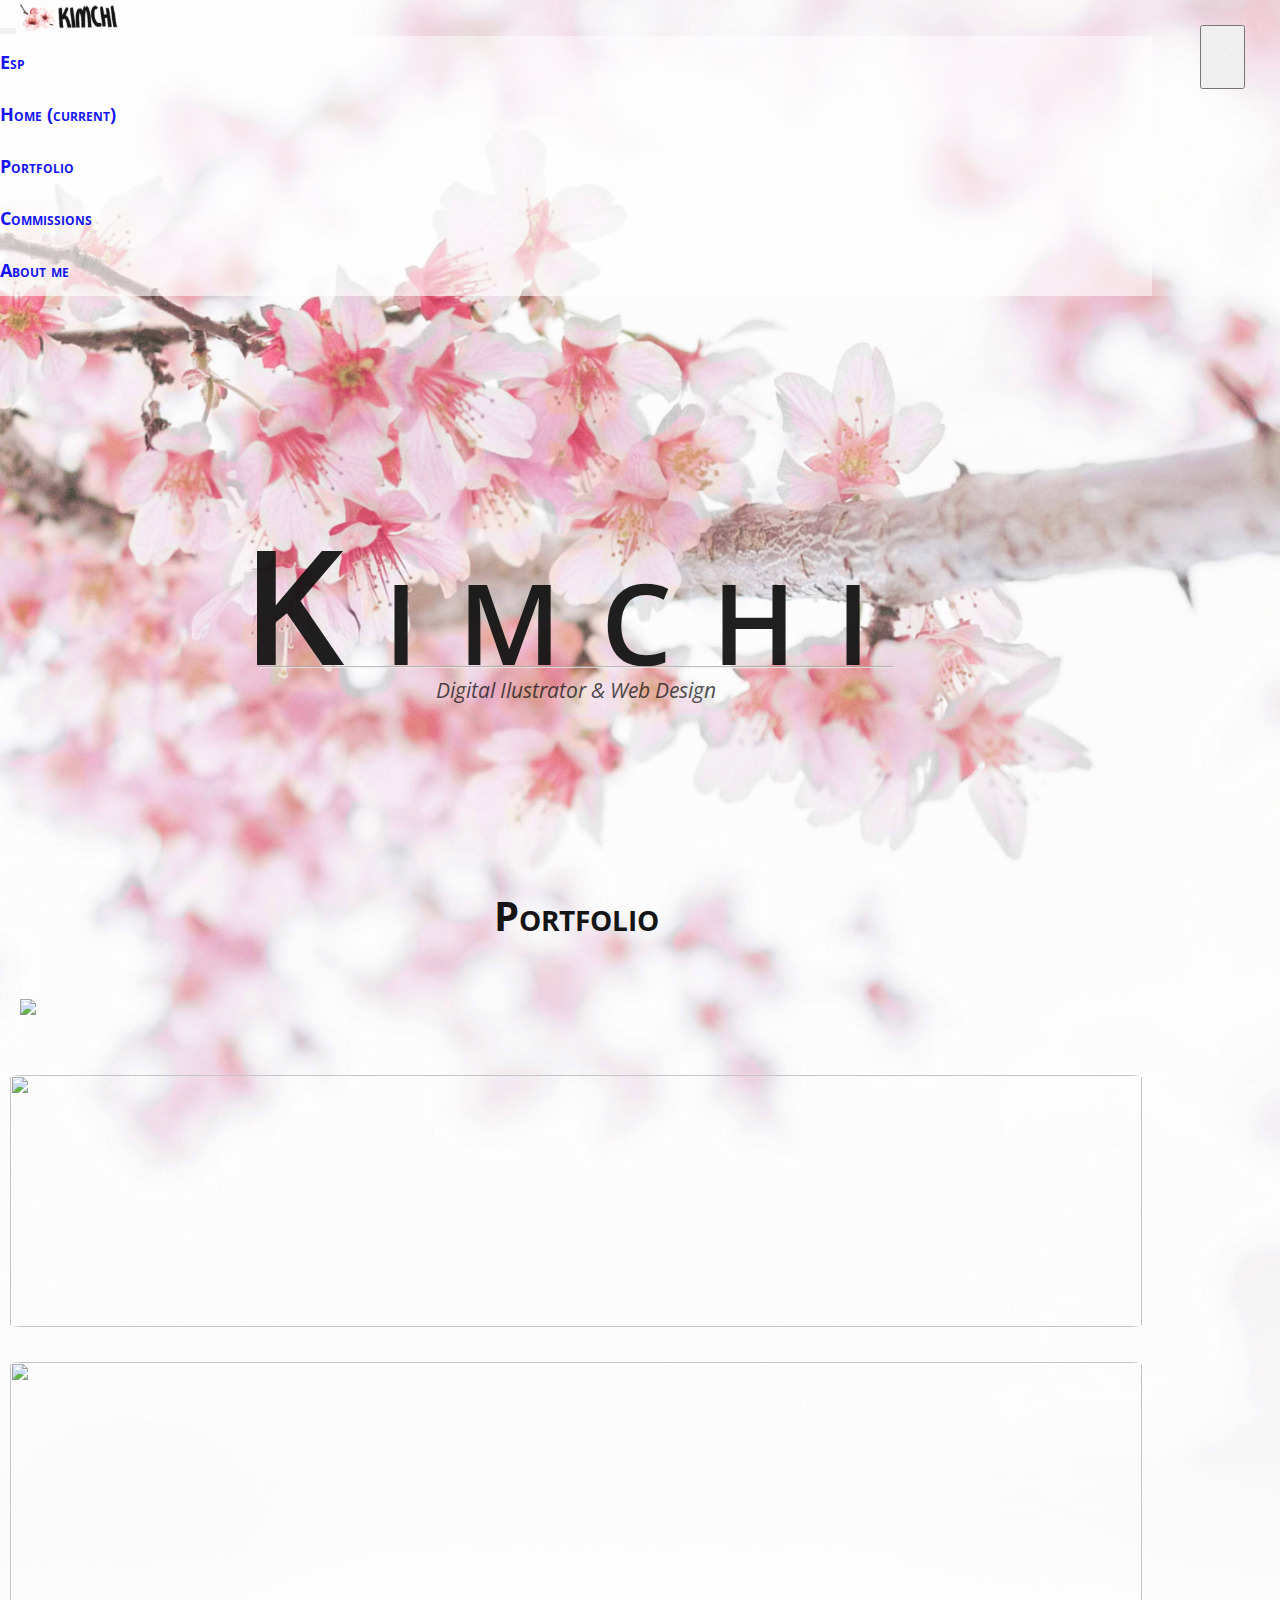
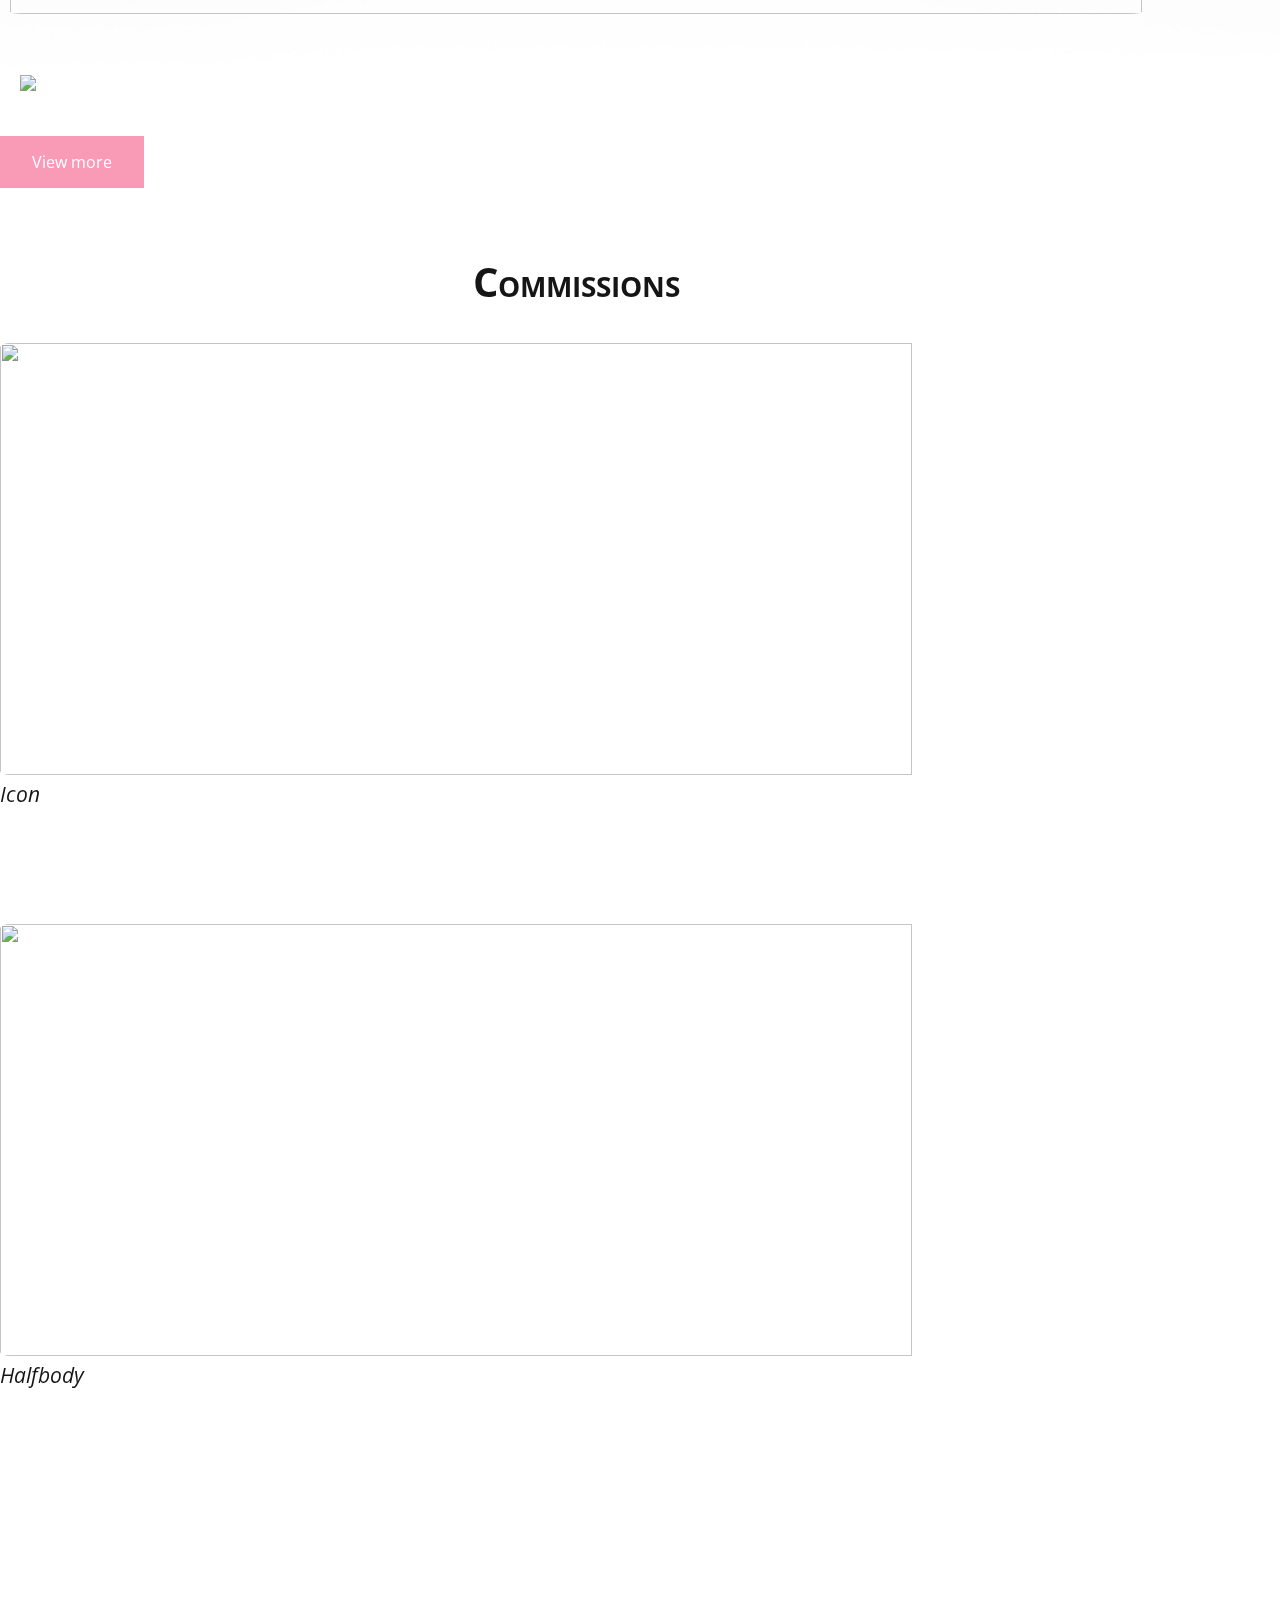
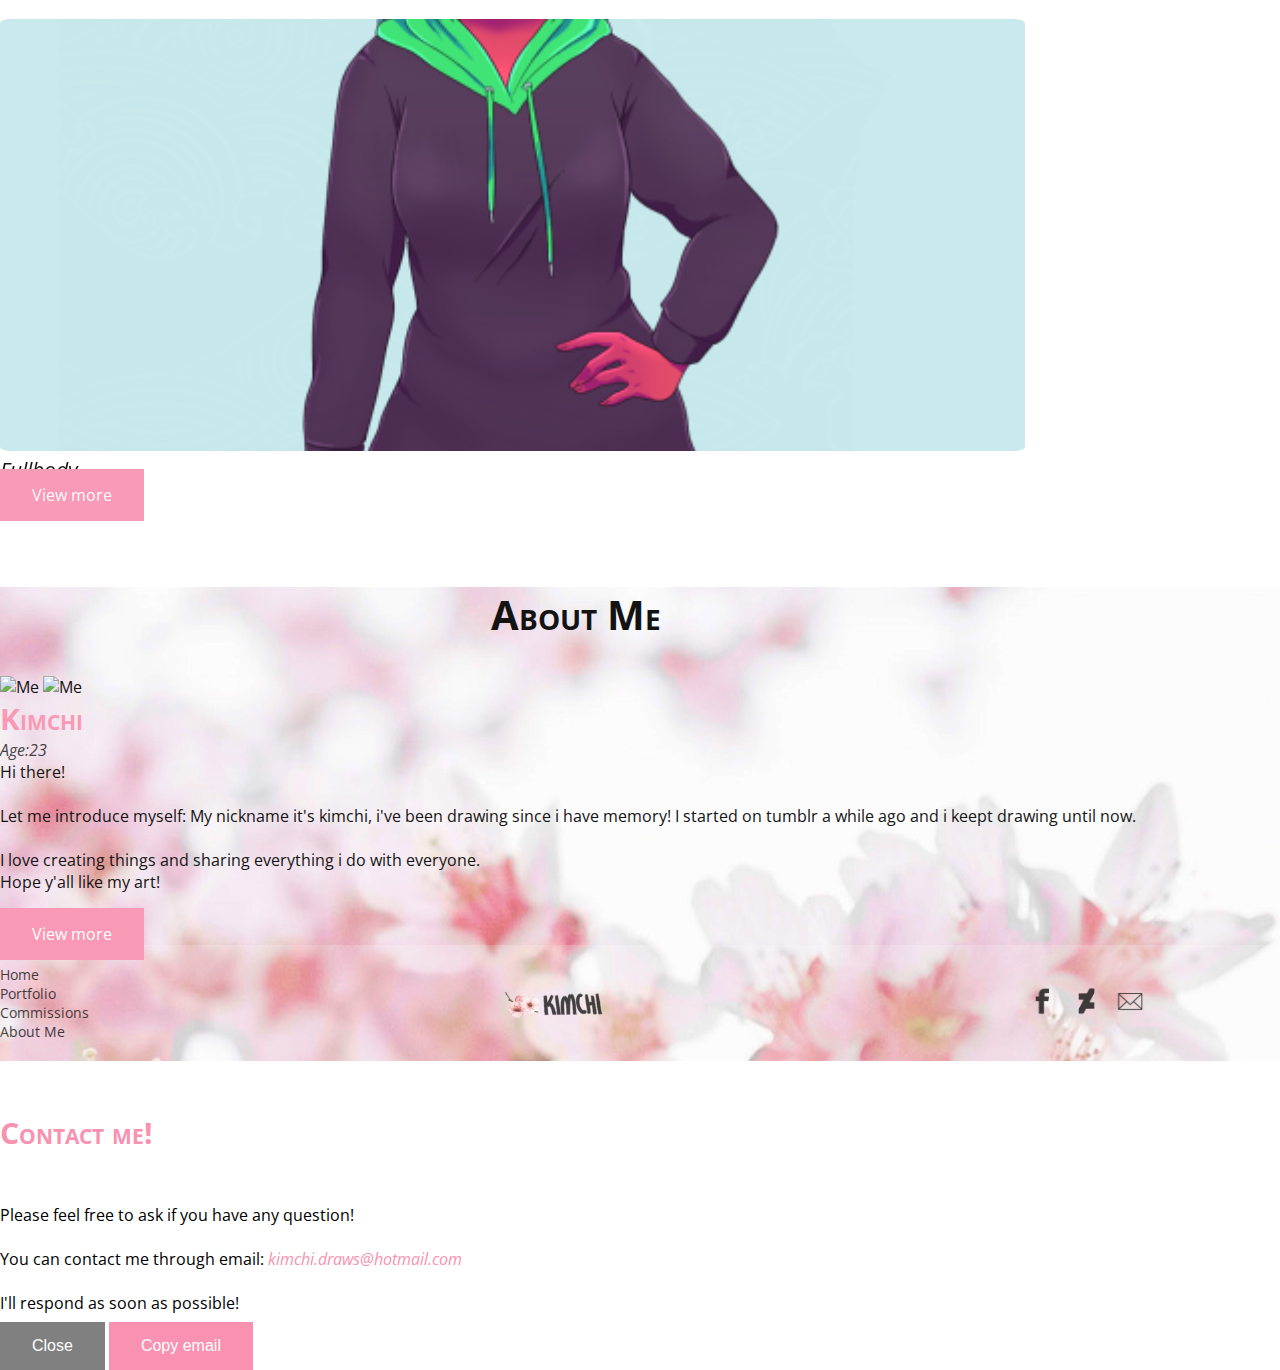
==== index.html @ a3618cae "Gallery modal agregado y coreccion boton" ====
<!DOCTYPE html>
<html lang="en">
  <head>
    <meta charset="utf-8" />
    <meta
      name="viewport"
      content="width=device-width, initial-scale=1, shrink-to-fit=no"
    />

    <link rel="stylesheet" href="./CSS/style.css" />
    <link rel="stylesheet" href="./CSS/style-tabs.css" />
    <link rel="stylesheet" href="./CSS/style-responsive.css" />
    <link rel="shortcut icon" href="./IMG/icon.png" type="image/x-icon" />
    <link
      href="https://fonts.googleapis.com/css2?family=Open+Sans&amp;display=swap"
      rel="stylesheet"
    />
    <!-- Bootstrap CSS -->
    <link
      rel="stylesheet"
      href="https://cdn.jsdelivr.net/npm/bootstrap@4.5.3/dist/css/bootstrap.min.css"
      integrity="sha384-TX8t27EcRE3e/ihU7zmQxVncDAy5uIKz4rEkgIXeMed4M0jlfIDPvg6uqKI2xXr2"
      crossorigin="anonymous"
    />

    <title>Kimchi</title>
  </head>
  <body>
    <div class="sec-1">
      <!--NAVBAR-->
      <nav class="navbar navbar-expand-lg navbar-light bg-light" id="navbar">
        <div class="container-fluid">
          <button
            class="navbar-toggler"
            type="button"
            data-toggle="collapse"
            data-target="#navbarSupportedContent"
            aria-controls="navbarSupportedContent"
            aria-expanded="false"
            aria-label="Toggle navigation"
          >
            <span class="navbar-toggler-icon"></span>
          </button>
          <img class="icon" src="./IMG/firm.png" alt="icon" />
          <div
            class="collapse navbar-collapse navbar-in"
            id="navbarSupportedContent"
          >
            <ul class="navbar-nav">
              <li class="nav-item">
                <a class="nav-link" href="#" tabindex="-1" aria-disabled="true"
                  >Esp</a
                >
              </li>
            </ul>
            <ul class="navbar-nav">
              <li class="nav-item active">
                <a class="nav-link" href="./index.html">
                  Home <span class="sr-only">(current)</span></a
                >
              </li>
              <li class="nav-item">
                <a
                  class="nav-link"
                  href="./portfolio.html"
                  tabindex="-1"
                  aria-disabled="true"
                  >Portfolio</a
                >
              </li>
              <li class="nav-item">
                <a class="nav-link" href="#" tabindex="-1" aria-disabled="true"
                  >Commissions</a
                >
              </li>
              <li class="nav-item">
                <a class="nav-link" href="#" tabindex="-1" aria-disabled="true">
                  About me</a
                >
              </li>
            </ul>
          </div>
        </div>
      </nav>
      <!--NAVBAR-->

      <div class="container-fluid">
        <!--Title-->
        <div class="row">
          <div class="col-12 title">
            <p class="name-title">Kimchi</p>
            <hr class="line" />
            <p class="ocupation">Digital Ilustrator & Web Design</p>
          </div>
        </div>
        <!--Title-->

        <!--Portfolio-->
        <p class="subtitle">Portfolio</p>
        <div class="row justify-content-center">
          <div
            class="
              gallery
              col-lg-3 col-6 col-sm-4
              d-flex
              justify-content-end
            "
          >
            <img
              src="https://64.media.tumblr.com/23bfef8fdb3375d6ea82f1cee944af86/a0621f14eac02100-3a/s1280x1920/81f548a49f60bcbf038bf8a3c8a7ae7144347735.png"
            />
          </div>
          <div class="col-lg-2 col-5 col-sm-4 p-0">
            <div class="row gallery2">
              <img
                src="https://64.media.tumblr.com/1ea6bed267cd715250b5471a3aa61b8b/15032584c5b05228-69/s1280x1920/81644b07130d2b24f10dadb4e26072f370883469.png"
              />
            </div>
            <div class="row gallery2">
              <img
                src="https://64.media.tumblr.com/fcc7a09733e1824285edbf1882088aa3/2c7a0bb6ecb90c27-a3/s1280x1920/e7face58fc2ff13a53d7a4db10dded37cba5f2a3.png"
              />
            </div>
          </div>
          <div class="gallery col-lg-3 col-sm-4 d-none d-md-block">
            <img
              src="https://64.media.tumblr.com/0bf2ae51baa96e83d84124a68923438d/ef3108ec3e82d0a5-8f/s1280x1920/7d84b333bdefa9ea0cf073533f32011d179be771.png"
            />
          </div>
        </div>
        <div class="row justify-content-center mb-5">
          <a class="button" href="./portfolio.html">View more</a>
        </div>
      </div>
      <!--Portfolio-->

      <!--Commissions-->
      <div class="container-fluid">
        <p class="subtitle">Commissions</p>
        <div class="row justify-content-center">
          <div class="col-lg-3 col-5 col-sm-4 p-0">
            <div class="commission d-flex justify-content-center">
              <img
                src="https://cdnb.artstation.com/p/assets/images/images/037/158/593/large/kimchi-13.jpg?1619639055"
                alt=""
              />
            </div>
            <div class="offset-lg-9">
              <p class="com-subtitle">Icon</p>
            </div>
          </div>
          <div class="col-lg-3 col-5 col-sm-4 p-0">
            <div class="commission d-flex justify-content-center">
              <img
                class="commission2"
                src="https://64.media.tumblr.com/f5dfa7b5937565e828acf5109b002cc1/7221df4e782042b7-9a/s1280x1920/d471772242c8ba9b0e20fa2c378787059eb8a750.png"
                alt=""
              />
            </div>
            <div class="">
              <p class="com-subtitle offset-lg-7">Halfbody</p>
            </div>
          </div>
          <div class="col-lg-3 col-sm-4 d-none p-0 d-md-block">
            <div class="commission d-flex justify-content-center">
              <img class="commission3" src="./IMG/port8.png" alt="" />
            </div>
            <div class="">
              <p class="com-subtitle offset-lg-7">Fullbody</p>
            </div>
          </div>
        </div>
        <div class="row justify-content-center mb-5">
          <a class="button" href="./commissions.html">View more</a>
        </div>

        <!--Commissions-->
      </div>
    </div>

    <div class="sec-2">
      <div class="container-fluid">
        <!--About-->
        <p class="subtitle">About Me</p>
        <div class="row justify-content-center">
          <div class="col-lg-3 col-12 d-flex justify-content-center">
            <img
              class="about-icon d-none d-md-block"
              src="https://64.media.tumblr.com/5f5d5c8e2903c3f8096f785f6ad0bdf6/c6c975a43e776be1-04/s500x750/5c8ec78ebd89d5f9eb6124de45dad0a58d2d1ed1.png"
              alt="Me"
            />
            <img
              class="about-icon d-xl-none d-xxl-block"
              src="https://64.media.tumblr.com/af122b2ec23491a1566ebf6474ef0393/336f30dc2f6fcb4e-6d/s1280x1920/b54d5410c1ef11b5468c23cd2a8de4627d890c23.jpg"
              alt="Me"
            />
          </div>
          <div class="col-lg-5 col-12">
            <p class="about-title d-flex">Kimchi</p>
            <p class="about-subtitle d-flex">Age:23</p>
            <div class="about-info">
              Hi there!
              <br /><br />
              Let me introduce myself: My nickname it's kimchi, i've been
              drawing since i have memory! I started on tumblr a while ago and i
              keept drawing until now.
              <br /><br />
              I love creating things and sharing everything i do with everyone.
              <br />
              Hope y'all like my art!
            </div>
          </div>
        </div>
        <div class="row justify-content-center mb-5">
          <a class="button" href="./aboutme.html">View more</a>
        </div>
        <!--About-->
      </div>

      <!--Footer-->
      <div class="footer">
        <div class="container-fluid">
          <div class="footer-content">
            <p class="menu-footer d-none d-md-block">
              <a href="./index.html"> Home</a> <br />
              <a href="./portfolio.html"> Portfolio</a> <br />
              <a href="./commissions.html"> Commissions</a> <br />
              <a href="./aboutme.html"> About Me </a>
            </p>
            <figure class="firm-footer-container">
              <img class="firm-footer" src="./IMG/firm.png" alt="firm" />
            </figure>
            <div class="footer-social">
              <a href="https://www.facebook.com/kiimchi.draws/">
                <img class="social" src="./IMG/face.png" alt="facebook"
              /></a>
              <a href="https://www.deviantart.com/kimchijaewoo">
                <img class="social" src="./IMG/dev.png" alt="deviantart"
              /></a>
              <a data-toggle="modal" data-target="#exampleModal">
                <img class="social" src="./IMG/email.png" alt="email"
              /></a>
            </div>
          </div>
        </div>
      </div>
      <!--Footer-->
    </div>

    <!-- Modal Contact -->
    <div
      class="modal fade"
      id="exampleModal"
      tabindex="-1"
      aria-labelledby="exampleModalLabel"
      aria-hidden="true"
    >
      <div class="modal-dialog">
        <div class="modal-content">
          <div class="modal-header">
            <h5 class="modal-title about-title" id="exampleModalLabel">
              Contact me!
            </h5>
            <button
              type="button"
              class="close"
              data-dismiss="modal"
              aria-label="Close"
            >
              <span aria-hidden="true">&times;</span>
            </button>
          </div>
          <div class="modal-body">
            Please feel free to ask if you have any question!
            <br />
            <br />
            You can contact me through email:
            <i id="email" style="color: #f991b0"> kimchi.draws@hotmail.com </i>
            <br />
            <br />
            I'll respond as soon as possible!
          </div>
          <div class="modal-footer">
            <button class="button-close" data-dismiss="modal">Close</button>
            <button id="copy" class="button"> Copy email </button>
          </div>
        </div>
      </div>
    </div>
    <!-- Modal Contact -->

    <script
      src="https://code.jquery.com/jquery-3.5.1.slim.min.js"
      integrity="sha384-DfXdz2htPH0lsSSs5nCTpuj/zy4C+OGpamoFVy38MVBnE+IbbVYUew+OrCXaRkfj"
      crossorigin="anonymous"
    ></script>
    <script
      src="https://cdn.jsdelivr.net/npm/bootstrap@4.5.3/dist/js/bootstrap.bundle.min.js"
      integrity="sha384-ho+j7jyWK8fNQe+A12Hb8AhRq26LrZ/JpcUGGOn+Y7RsweNrtN/tE3MoK7ZeZDyx"
      crossorigin="anonymous"
    ></script>
    <script src="./JS/script.js"></script>
  </body>
</html>
---- CSS/style.css ----
body {
  margin: 0px;
  padding: 0px;
  font-family: "Open Sans", sans-serif !important;
}

div,
ul,
li,
section,
a,
p,
figure,
img {
  margin: 0px;
  padding: 0px;
}

a{
  text-decoration: none !important;
}

a:hover{
  color: inherit !important;
}

.navbar-light .navbar-toggler {
  border-color: rgba(0, 0, 0, 0) !important;
}

.button {
  color: #ffffff;
  background-color: #f991b0;
  border: none;
  padding: 15px 32px;
  text-align: center;
  text-decoration: none;
  font-size: 16px;
  transition: 300ms all;
  margin-top: 0.5em;
}

.button-close {
  color: #ffffff;
  background-color: #808080;
  border: none;
  padding: 15px 32px;
  text-align: center;
  text-decoration: none;
  font-size: 16px;
  transition: 300ms all;
  margin-top: 0.5em;
}

.button:hover,
.button-close:hover {
  background-color: #ae657b;
  transform: scale(1.02);
}

.container-fluid {
  width: 90% !important;
}

.sec-1 {
  background-image: url(../IMG/back.jpg);
  opacity: 92%;
  background-size: 100%;
  background-position-y: 0%;
  background-repeat: no-repeat;
}

.sec-2 {
  background-image: url(../IMG/foot.jpg);
  opacity: 92%;
  background-size: 100%;
  background-position-y: 100%;
  background-repeat: no-repeat;
}

.icon {
  width: 100px;
  padding-right: 8px;
}

#navbar {
  margin: 0px;
  padding: 0px !important;
  background-color: rgba(255, 255, 255, 0.25) !important;
}

.navbar-in {
  justify-content: space-between;
}

.nav-item {
  background-color: rgba(255, 255, 255, 0.5) !important;
  height: 52px;
  display: flex;
  align-items: center;
}

.nav-item:hover {
  background-color: rgba(255, 255, 255, 1) !important;
}

.nav-link {
  font-size: 1.1em;
  font-weight: bold;
  font-variant: small-caps;
}

.title {
  margin-top: 22vh;
  display: flex;
  align-items: center;
  flex-direction: column;
}

.name-title {
  font-size: 10em;
  font-weight: 600;
  font-variant: small-caps;
  font-stretch: extra-expanded;
  letter-spacing: 40px;
  opacity: 95%;
}

.line {
  margin-top: -4%;
  width: 55%;
  background-color: rgb(0, 0, 0);
  opacity: 70%;
}

.ocupation {
  font-size: 1.3em;
  font-style: italic;
  opacity: 75%;
  margin-bottom: 5em;
}

.subtitle {
  margin-top: 7%;
  margin-bottom: 3%;
  font-size: 2.5em;
  display: flex;
  align-items: center;
  flex-direction: column;
  font-weight: bold;
  font-variant: small-caps;
}

.subtitle-tab {
  margin-top: 3%;
  margin-bottom: 3%;
  font-size: 2.5em;
  display: flex;
  align-items: center;
  flex-direction: column;
  font-weight: bold;
  font-variant: small-caps;
}

.gallery {
  margin: 55px 20px;
  transition: 300ms all;
  padding: 0px !important;
}

.gallery:hover,.gallery2:hover {
  transform: scale(1.02);
}

.gallery > img {
  width: 90%;
  object-fit: cover;
  border-radius: 1%;
}

.gallery2 {
  margin:30px 10px !important;
  transition: 300ms all;
  padding: 0px !important;
}
.gallery2 > img{
  width: 100%;
  height: 28vh;
  object-fit: cover;
  border-radius: 1%;
}

.commission {
  transition: 300ms all;
  padding: 0px !important;
  margin: 0px;
}

.commission > img {
  width:  89%;
  height: 48vh;
  object-fit: cover;
  border-radius: 1%;
}

.commission:hover {
  transform: scale(1.02);
}

.commission2 {
  margin-top: 10%;
}

.commission3 {
  margin-top: 20%;
}

.com-subtitle {
  font-size: 1.3em;
  font-style: oblique;
}

.about-icon {
  width: 70%;
}

.about-title {
  font-size: 1.9em;
  color: #f991b0;
  font-weight: bold;
  font-variant: small-caps;
}

.about-subtitle {
  font-size: 1em;
  font-style: italic;
  opacity: 80%;
}

.about-info {
  font-size: 1em;
  text-align: justify;
  margin-bottom: 30px;
}

.footer {
  background-color: rgba(255, 255, 255, 0.2);
  padding: 20px 0px;
  width: 100%;
}

.footer-content {
  display: flex;
  justify-content: space-between;
}

.menu-footer {
  margin: 0px;
  font-size: 0.9em;
}

.menu-footer > a {
  color: black;
  opacity: 80%;
}

.menu-footer > a:hover {
  color: #af687e;
  text-decoration: none;
}

.firm-footer-container {
  display: flex;
  align-items: center;
  margin-bottom: 0px;
}

.firm-footer {
  width: 100px;
  height: 30px;
  opacity: 80%;
}

.footer-social {
  display: inherit;
  align-items: center;
}

.social {
  margin: 0px 8px;
  width: 28px;
  height: 28px;
  opacity: 80%;
}
---- CSS/style-tabs.css ----
/*portfolio*/
.carousel {
  width: 95%;
  margin-bottom: 4%;
}

.carousel-item {
  height: 37vh;
}

.carousel1 {
  background-image: url(https://64.media.tumblr.com/57f1c5014ae6e67d0d60203cab03056d/96efae5b02b7f830-0e/s2048x3072/e1d06c26c490f88710c4e45aee114690a1421d7f.png);
  background-position: 40% 30%;
  background-size: 100%;
}

.carousel2 {
  background-image: url(https://64.media.tumblr.com/0bf2ae51baa96e83d84124a68923438d/ef3108ec3e82d0a5-8f/s2048x3072/cd40444097317f6eebdb87441c8820e4bd371bce.png);
  background-position: 40% 30%;
  background-size: 100%;
}

.carousel3 {
  background-image: url(https://64.media.tumblr.com/23bfef8fdb3375d6ea82f1cee944af86/a0621f14eac02100-3a/s2048x3072/fb23ed85e61567caa93727b5b6430297a3c9f92e.png);
  background-position: 40% 55%;
  background-size: 100%;
}

.porfolio-gallery {
  margin: 15px 15px;
  cursor: pointer;
  transition: 300ms all;
}

.porfolio-gallery:hover {
  transform: scale(1.05);
}

.porfolio-gallery > img {
  float: left;
  width:  41vh;
  height: 55vh;
  object-fit: cover;
  border-radius: 1%;
}

.button-up {
  background-color: #f991b0;
  border: none;
  padding: 15px 32px;
  text-align: center;
  text-decoration: none;
  transition: 300ms all;
}

.button-up > img{
  width: 22%;
  height: 90%;
}

.modal-gallery {
  display: none; 
  position: fixed; 
  z-index: 1; 
  padding-top: 80px; 
  left: 0;
  top: 0;
  width: 100%; 
  height: 100%; 
  overflow: auto; 
  background-color: rgba(0,0,0,0.7);
}

#caption {
  margin: auto;
  display: block;
  width: 80%;
  max-width: 500px;
  text-align: center;
  color: #ccc;
  padding: 10px 0;
  height: 100px;
}

.modal-gallery-content {
  margin: auto;
  display: block;
  max-height: 510px;
  border-radius: 0.5%;
  -webkit-animation-name: zoom;
  -webkit-animation-duration: 0.6s;
  animation-name: zoom;
  animation-duration: 0.6s;
}

@-webkit-keyframes zoom {
  from {-webkit-transform:scale(0)} 
  to {-webkit-transform:scale(1)}
}

@keyframes zoom {
  from {transform:scale(0)} 
  to {transform:scale(1)}
}

.close {
  position: absolute;
  top: 25px;
  right: 35px;
  color: #f1f1f1;
  font-size: 50px;
  font-weight: bold;
  transition: 0.3s;
}

.close:hover,
.close:focus {
  color: #bbb;
  text-decoration: none;
  cursor: pointer;
}
---- CSS/style-responsive.css ----
@media only screen and (max-width: 768px) {
  #navbar {
    background-color: rgba(255, 255, 255, 0.6) !important;
    padding: 8px 0px !important;
  }

  [class*="nav-item"] {
    background-color: rgba(255, 255, 255, 0) !important;
  }

  [class*="nav-item"]:hover {
    background-color: rgba(255, 255, 255, 0.7) !important;
  }

  [class*="title"] {
    margin-top: 2.1vh;
  }

  [class*="sec-1"] {
    background-size: 100%;
    background-position-y: 0%;
  }

  [class*="name-title"] {
    font-size: 4.5em;
    letter-spacing: 5px;
  }
  [class*="line"] {
    margin-top: -20px;
    width: 90%;
  }
  [class*="ocupation"] {
    font-size: 13px !important;
  }

  [class*="button"] {
    padding: 8px 15px !important;
    font-size: 13px;
  }

  [class*="subtitle"] {
    font-size: 1.8em;
  }
  [class*="com-subtitle"] {
    font-size: 1.1em;
  }

  [class*="commission"] > img {
    width: 24vh;
    height: 25vh;
    padding: 10px;
    object-fit: cover;
    border-radius: 1%;
  }

  [class*="about-icon"] {
    width: 50%;
    border-radius: 100px;
  }

  [class*="about-title"] {
    justify-content: center;
  }

  [class*="about-subtitle"] {
    font-size: 1em;
    justify-content: center;
  }

  [class*="gallery"] {
    margin: 25px 10px;
    transition: 300ms all;
    padding: 0px !important;
  }

  [class*="gallery"] > img {
    width: 22vh;
    height: 34vh;
    object-fit: cover;
    border-radius: 1%;
  }

  [class*="gallery2"] {
    margin: 10px 10px;
    transition: 300ms all;
    padding: 0px !important;
  }
  [class*="gallery2"] > img {
    width: 18vh;
    height: 16vh;
    object-fit: cover;
    border-radius: 1%;
  }

  [class*="footer-content"] {
    justify-content: space-between;
  }

  /*portfolio responsive items*/
  [class*="carousel-item"] {
    height: 20vh;
  }

  [class*="porfolio-gallery"] {
    margin: 10px 10px;
  }

  [class*="porfolio-gallery"] > img {
    float: left;
    width: 20vh;
    height: 28vh;
    object-fit: cover;
    border-radius: 1%;
  }

  [class*="button-up"] {
    padding: 10px 0px !important;
  }

  [class*="button-up"] > img {
    width: 18%;
    height: 100%;
  }

  [class*="modal2-content"] {
    max-width: 350px;
  }

  [class*="modal2"] {
    padding-top: 80px; 
  }
}
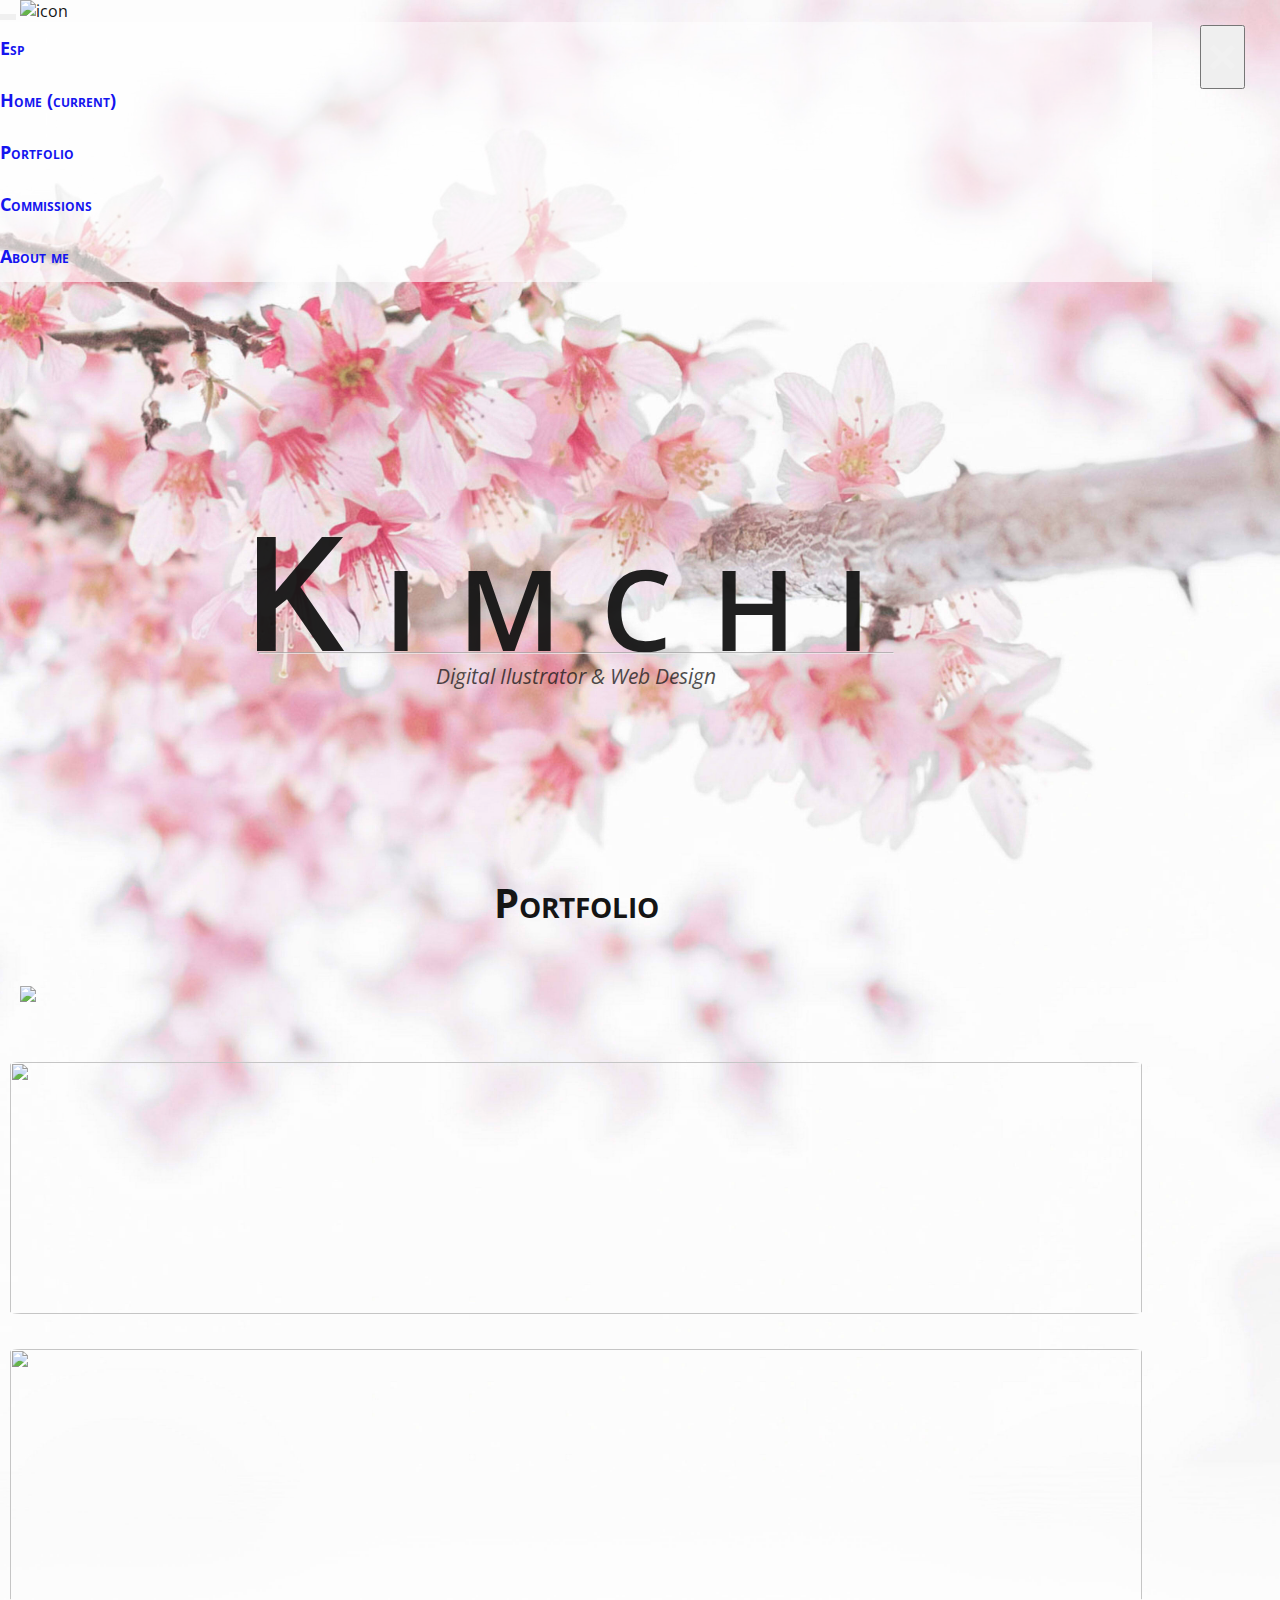
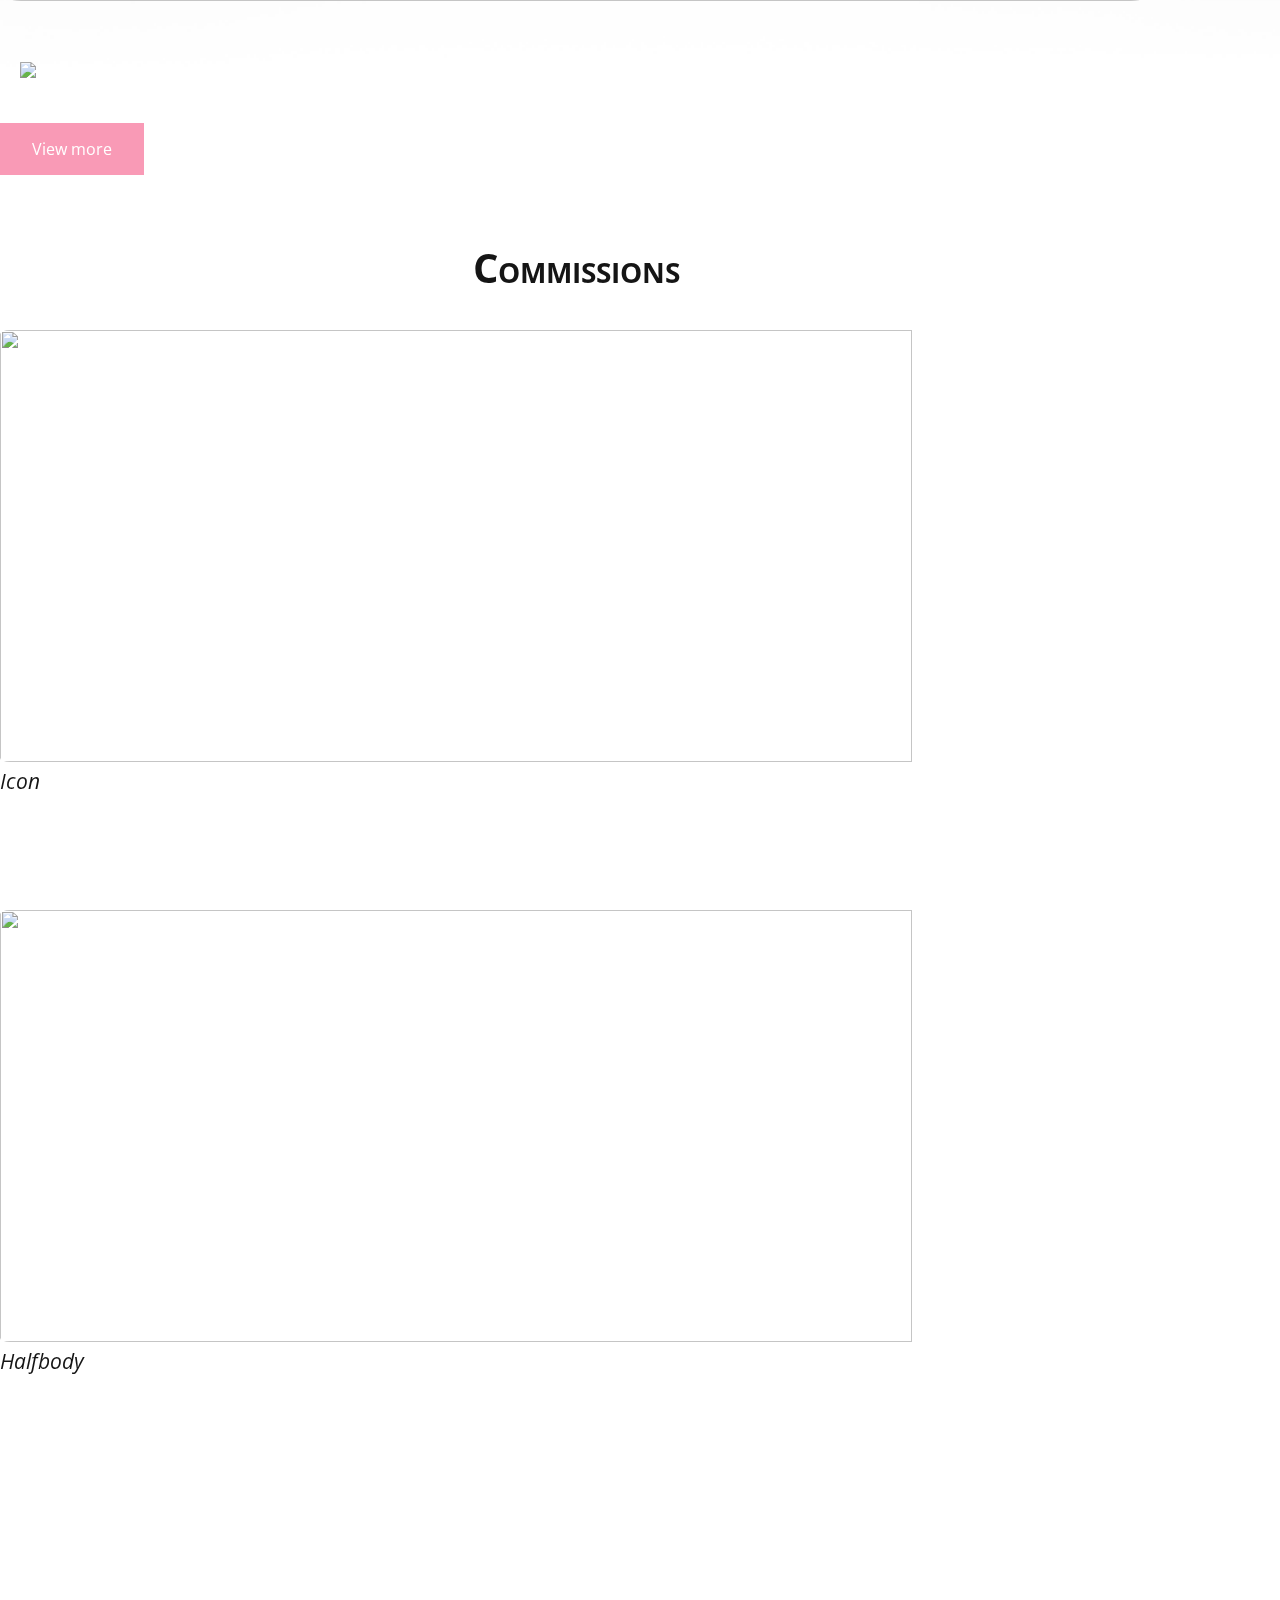
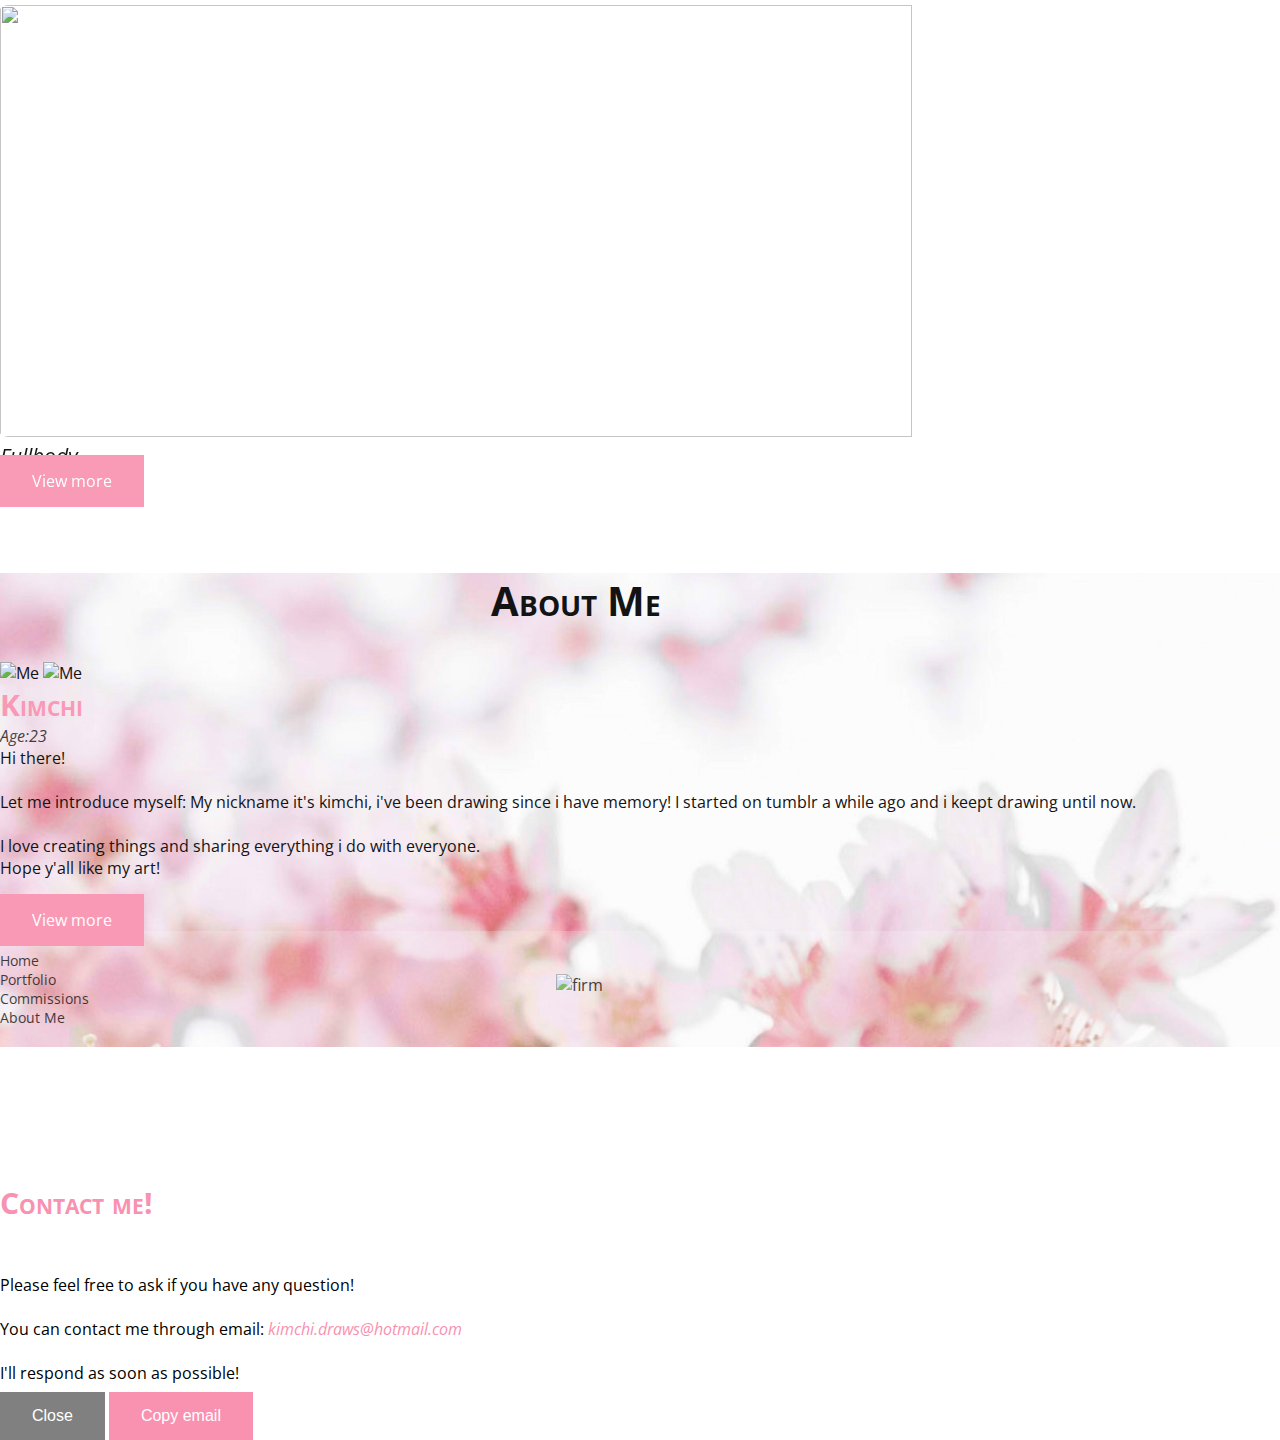
==== commit 8e0471a7: "pantalla grande responsive y reemplazo de imagenes" ====
--- a/index.html
+++ b/index.html
@@ -1,304 +1,249 @@
 <!DOCTYPE html>
 <html lang="en">
-  <head>
-    <meta charset="utf-8" />
-    <meta
-      name="viewport"
-      content="width=device-width, initial-scale=1, shrink-to-fit=no"
-    />
-
-    <link rel="stylesheet" href="./CSS/style.css" />
-    <link rel="stylesheet" href="./CSS/style-tabs.css" />
-    <link rel="stylesheet" href="./CSS/style-responsive.css" />
-    <link rel="shortcut icon" href="./IMG/icon.png" type="image/x-icon" />
-    <link
-      href="https://fonts.googleapis.com/css2?family=Open+Sans&amp;display=swap"
-      rel="stylesheet"
-    />
-    <!-- Bootstrap CSS -->
-    <link
-      rel="stylesheet"
-      href="https://cdn.jsdelivr.net/npm/bootstrap@4.5.3/dist/css/bootstrap.min.css"
-      integrity="sha384-TX8t27EcRE3e/ihU7zmQxVncDAy5uIKz4rEkgIXeMed4M0jlfIDPvg6uqKI2xXr2"
-      crossorigin="anonymous"
-    />
-
-    <title>Kimchi</title>
-  </head>
-  <body>
-    <div class="sec-1">
-      <!--NAVBAR-->
-      <nav class="navbar navbar-expand-lg navbar-light bg-light" id="navbar">
-        <div class="container-fluid">
-          <button
-            class="navbar-toggler"
-            type="button"
-            data-toggle="collapse"
-            data-target="#navbarSupportedContent"
-            aria-controls="navbarSupportedContent"
-            aria-expanded="false"
-            aria-label="Toggle navigation"
-          >
-            <span class="navbar-toggler-icon"></span>
-          </button>
-          <img class="icon" src="./IMG/firm.png" alt="icon" />
-          <div
-            class="collapse navbar-collapse navbar-in"
-            id="navbarSupportedContent"
-          >
-            <ul class="navbar-nav">
-              <li class="nav-item">
-                <a class="nav-link" href="#" tabindex="-1" aria-disabled="true"
-                  >Esp</a
-                >
-              </li>
-            </ul>
-            <ul class="navbar-nav">
-              <li class="nav-item active">
-                <a class="nav-link" href="./index.html">
-                  Home <span class="sr-only">(current)</span></a
-                >
-              </li>
-              <li class="nav-item">
-                <a
-                  class="nav-link"
-                  href="./portfolio.html"
-                  tabindex="-1"
-                  aria-disabled="true"
-                  >Portfolio</a
-                >
-              </li>
-              <li class="nav-item">
-                <a class="nav-link" href="#" tabindex="-1" aria-disabled="true"
-                  >Commissions</a
-                >
-              </li>
-              <li class="nav-item">
-                <a class="nav-link" href="#" tabindex="-1" aria-disabled="true">
-                  About me</a
-                >
-              </li>
-            </ul>
-          </div>
-        </div>
-      </nav>
-      <!--NAVBAR-->
-
+
+<head>
+  <meta charset="utf-8" />
+  <meta name="viewport" content="width=device-width, initial-scale=1, shrink-to-fit=no" />
+
+  <link rel="stylesheet" href="./CSS/style.css" />
+  <link rel="stylesheet" href="./CSS/style-tabs.css" />
+  <link rel="stylesheet" href="./CSS/style-responsive.css" />
+  <link rel="shortcut icon" href="https://64.media.tumblr.com/d72c323d06024bac6f3e2ff393888436/b5aee68b4f16152b-a7/s640x960/a219a2049a18a79385836f4b457452809e71b85f.png" type="image/x-icon" />
+  <link href="https://fonts.googleapis.com/css2?family=Open+Sans&amp;display=swap" rel="stylesheet" />
+  <!-- Bootstrap CSS -->
+  <link rel="stylesheet" href="https://cdn.jsdelivr.net/npm/bootstrap@4.5.3/dist/css/bootstrap.min.css"
+    integrity="sha384-TX8t27EcRE3e/ihU7zmQxVncDAy5uIKz4rEkgIXeMed4M0jlfIDPvg6uqKI2xXr2" crossorigin="anonymous" />
+
+  <title>Kimchi</title>
+</head>
+
+<body>
+  <div class="sec-1">
+    <!--NAVBAR-->
+    <nav class="navbar navbar-expand-lg navbar-light bg-light" id="navbar">
       <div class="container-fluid">
-        <!--Title-->
-        <div class="row">
-          <div class="col-12 title">
-            <p class="name-title">Kimchi</p>
-            <hr class="line" />
-            <p class="ocupation">Digital Ilustrator & Web Design</p>
-          </div>
-        </div>
-        <!--Title-->
-
-        <!--Portfolio-->
-        <p class="subtitle">Portfolio</p>
-        <div class="row justify-content-center">
-          <div
-            class="
+        <button class="navbar-toggler" type="button" data-toggle="collapse" data-target="#navbarSupportedContent"
+          aria-controls="navbarSupportedContent" aria-expanded="false" aria-label="Toggle navigation">
+          <span class="navbar-toggler-icon"></span>
+        </button>
+        <img class="icon" src="https://64.media.tumblr.com/e62afc5f79d7901c31581ede834fa83d/b5aee68b4f16152b-dc/s250x400/a3b2bb5ade43e603b31e31b5ec116118bf3d7e14.png" alt="icon" />
+        <div class="collapse navbar-collapse navbar-in" id="navbarSupportedContent">
+          <ul class="navbar-nav">
+            <li class="nav-item">
+              <a class="nav-link" href="#" tabindex="-1" aria-disabled="true">Esp</a>
+            </li>
+          </ul>
+          <ul class="navbar-nav">
+            <li class="nav-item active">
+              <a class="nav-link" href="./index.html">
+                Home <span class="sr-only">(current)</span></a>
+            </li>
+            <li class="nav-item">
+              <a class="nav-link" href="./portfolio.html" tabindex="-1" aria-disabled="true">Portfolio</a>
+            </li>
+            <li class="nav-item">
+              <a class="nav-link" href="./commissions.html" tabindex="-1" aria-disabled="true">Commissions</a>
+            </li>
+            <li class="nav-item">
+              <a class="nav-link" href="./aboutme.html" tabindex="-1" aria-disabled="true">
+                About me</a>
+            </li>
+          </ul>
+        </div>
+      </div>
+    </nav>
+    <!--NAVBAR-->
+
+    <div class="container-fluid">
+      <!--Title-->
+      <div class="row">
+        <div class="col-12 title">
+          <p class="name-title">Kimchi</p>
+          <hr class="line" />
+          <p class="ocupation">Digital Ilustrator & Web Design</p>
+        </div>
+      </div>
+      <!--Title-->
+
+      <!--Portfolio-->
+      <p class="subtitle">Portfolio</p>
+      <div class="row justify-content-center">
+        <div class="
               gallery
               col-lg-3 col-6 col-sm-4
               d-flex
               justify-content-end
-            "
-          >
+            ">
+          <img
+            src="https://64.media.tumblr.com/23bfef8fdb3375d6ea82f1cee944af86/a0621f14eac02100-3a/s1280x1920/81f548a49f60bcbf038bf8a3c8a7ae7144347735.png" />
+        </div>
+        <div class="col-lg-2 col-5 col-sm-4 p-0">
+          <div class="row gallery2">
             <img
-              src="https://64.media.tumblr.com/23bfef8fdb3375d6ea82f1cee944af86/a0621f14eac02100-3a/s1280x1920/81f548a49f60bcbf038bf8a3c8a7ae7144347735.png"
-            />
-          </div>
-          <div class="col-lg-2 col-5 col-sm-4 p-0">
-            <div class="row gallery2">
-              <img
-                src="https://64.media.tumblr.com/1ea6bed267cd715250b5471a3aa61b8b/15032584c5b05228-69/s1280x1920/81644b07130d2b24f10dadb4e26072f370883469.png"
-              />
-            </div>
-            <div class="row gallery2">
-              <img
-                src="https://64.media.tumblr.com/fcc7a09733e1824285edbf1882088aa3/2c7a0bb6ecb90c27-a3/s1280x1920/e7face58fc2ff13a53d7a4db10dded37cba5f2a3.png"
-              />
-            </div>
-          </div>
-          <div class="gallery col-lg-3 col-sm-4 d-none d-md-block">
+              src="https://64.media.tumblr.com/1ea6bed267cd715250b5471a3aa61b8b/15032584c5b05228-69/s1280x1920/81644b07130d2b24f10dadb4e26072f370883469.png" />
+          </div>
+          <div class="row gallery2">
             <img
-              src="https://64.media.tumblr.com/0bf2ae51baa96e83d84124a68923438d/ef3108ec3e82d0a5-8f/s1280x1920/7d84b333bdefa9ea0cf073533f32011d179be771.png"
-            />
-          </div>
-        </div>
-        <div class="row justify-content-center mb-5">
-          <a class="button" href="./portfolio.html">View more</a>
-        </div>
-      </div>
-      <!--Portfolio-->
+              src="https://64.media.tumblr.com/fcc7a09733e1824285edbf1882088aa3/2c7a0bb6ecb90c27-a3/s1280x1920/e7face58fc2ff13a53d7a4db10dded37cba5f2a3.png" />
+          </div>
+        </div>
+        <div class="gallery col-lg-3 col-sm-4 d-none d-md-block">
+          <img
+            src="https://64.media.tumblr.com/0bf2ae51baa96e83d84124a68923438d/ef3108ec3e82d0a5-8f/s1280x1920/7d84b333bdefa9ea0cf073533f32011d179be771.png" />
+        </div>
+      </div>
+      <div class="row justify-content-center mb-5">
+        <a class="button" href="./portfolio.html">View more</a>
+      </div>
+    </div>
+    <!--Portfolio-->
+
+    <!--Commissions-->
+    <div class="container-fluid">
+      <p class="subtitle">Commissions</p>
+      <div class="row justify-content-center">
+        <div class="col-lg-3 col-5 col-sm-4 p-0">
+          <div class="commission d-flex justify-content-center">
+            <img src="https://cdnb.artstation.com/p/assets/images/images/037/158/593/large/kimchi-13.jpg?1619639055"
+              alt="" />
+          </div>
+          <div class="offset-lg-9">
+            <p class="com-subtitle">Icon</p>
+          </div>
+        </div>
+        <div class="col-lg-3 col-5 col-sm-4 p-0">
+          <div class="commission d-flex justify-content-center">
+            <img class="commission2"
+              src="https://64.media.tumblr.com/f5dfa7b5937565e828acf5109b002cc1/7221df4e782042b7-9a/s1280x1920/d471772242c8ba9b0e20fa2c378787059eb8a750.png"
+              alt="" />
+          </div>
+          <div class="">
+            <p class="com-subtitle offset-lg-7">Halfbody</p>
+          </div>
+        </div>
+        <div class="col-lg-3 col-sm-4 d-none p-0 d-md-block">
+          <div class="commission d-flex justify-content-center">
+            <img class="commission3" src="https://64.media.tumblr.com/dfc6eafcb17b5ebe6d1df2994f9cb5c5/b5aee68b4f16152b-0a/s540x810/0cb171ee29d89c6b1b8e9c403e21754dfed31dc3.png" alt="" />
+          </div>
+          <div class="">
+            <p class="com-subtitle offset-lg-7">Fullbody</p>
+          </div>
+        </div>
+      </div>
+      <div class="row justify-content-center mb-5">
+        <a class="button" href="./commissions.html">View more</a>
+      </div>
 
       <!--Commissions-->
+    </div>
+  </div>
+
+  <div class="sec-2">
+    <div class="container-fluid">
+      <!--About-->
+      <p class="subtitle">About Me</p>
+      <div class="row justify-content-center">
+        <div class="col-lg-3 col-12 d-flex justify-content-center">
+          <img class="about-icon d-none d-md-block"
+            src="https://64.media.tumblr.com/5f5d5c8e2903c3f8096f785f6ad0bdf6/c6c975a43e776be1-04/s500x750/5c8ec78ebd89d5f9eb6124de45dad0a58d2d1ed1.png"
+            alt="Me" />
+          <img class="about-icon d-xl-none d-xxl-block"
+            src="https://64.media.tumblr.com/af122b2ec23491a1566ebf6474ef0393/336f30dc2f6fcb4e-6d/s1280x1920/b54d5410c1ef11b5468c23cd2a8de4627d890c23.jpg"
+            alt="Me" />
+        </div>
+        <div class="col-lg-5 col-12">
+          <p class="about-title d-flex">Kimchi</p>
+          <p class="about-subtitle d-flex">Age:23</p>
+          <div class="about-info">
+            Hi there!
+            <br /><br />
+            Let me introduce myself: My nickname it's kimchi, i've been
+            drawing since i have memory! I started on tumblr a while ago and i
+            keept drawing until now.
+            <br /><br />
+            I love creating things and sharing everything i do with everyone.
+            <br />
+            Hope y'all like my art!
+          </div>
+        </div>
+      </div>
+      <div class="row justify-content-center mb-5">
+        <a class="button" href="./aboutme.html">View more</a>
+      </div>
+      <!--About-->
+    </div>
+
+     <!--Footer-->
+     <div class="footer">
       <div class="container-fluid">
-        <p class="subtitle">Commissions</p>
-        <div class="row justify-content-center">
-          <div class="col-lg-3 col-5 col-sm-4 p-0">
-            <div class="commission d-flex justify-content-center">
-              <img
-                src="https://cdnb.artstation.com/p/assets/images/images/037/158/593/large/kimchi-13.jpg?1619639055"
-                alt=""
-              />
-            </div>
-            <div class="offset-lg-9">
-              <p class="com-subtitle">Icon</p>
-            </div>
-          </div>
-          <div class="col-lg-3 col-5 col-sm-4 p-0">
-            <div class="commission d-flex justify-content-center">
-              <img
-                class="commission2"
-                src="https://64.media.tumblr.com/f5dfa7b5937565e828acf5109b002cc1/7221df4e782042b7-9a/s1280x1920/d471772242c8ba9b0e20fa2c378787059eb8a750.png"
-                alt=""
-              />
-            </div>
-            <div class="">
-              <p class="com-subtitle offset-lg-7">Halfbody</p>
-            </div>
-          </div>
-          <div class="col-lg-3 col-sm-4 d-none p-0 d-md-block">
-            <div class="commission d-flex justify-content-center">
-              <img class="commission3" src="./IMG/port8.png" alt="" />
-            </div>
-            <div class="">
-              <p class="com-subtitle offset-lg-7">Fullbody</p>
-            </div>
-          </div>
-        </div>
-        <div class="row justify-content-center mb-5">
-          <a class="button" href="./commissions.html">View more</a>
-        </div>
-
-        <!--Commissions-->
-      </div>
-    </div>
-
-    <div class="sec-2">
-      <div class="container-fluid">
-        <!--About-->
-        <p class="subtitle">About Me</p>
-        <div class="row justify-content-center">
-          <div class="col-lg-3 col-12 d-flex justify-content-center">
-            <img
-              class="about-icon d-none d-md-block"
-              src="https://64.media.tumblr.com/5f5d5c8e2903c3f8096f785f6ad0bdf6/c6c975a43e776be1-04/s500x750/5c8ec78ebd89d5f9eb6124de45dad0a58d2d1ed1.png"
-              alt="Me"
-            />
-            <img
-              class="about-icon d-xl-none d-xxl-block"
-              src="https://64.media.tumblr.com/af122b2ec23491a1566ebf6474ef0393/336f30dc2f6fcb4e-6d/s1280x1920/b54d5410c1ef11b5468c23cd2a8de4627d890c23.jpg"
-              alt="Me"
-            />
-          </div>
-          <div class="col-lg-5 col-12">
-            <p class="about-title d-flex">Kimchi</p>
-            <p class="about-subtitle d-flex">Age:23</p>
-            <div class="about-info">
-              Hi there!
-              <br /><br />
-              Let me introduce myself: My nickname it's kimchi, i've been
-              drawing since i have memory! I started on tumblr a while ago and i
-              keept drawing until now.
-              <br /><br />
-              I love creating things and sharing everything i do with everyone.
-              <br />
-              Hope y'all like my art!
-            </div>
-          </div>
-        </div>
-        <div class="row justify-content-center mb-5">
-          <a class="button" href="./aboutme.html">View more</a>
-        </div>
-        <!--About-->
-      </div>
-
-      <!--Footer-->
-      <div class="footer">
-        <div class="container-fluid">
-          <div class="footer-content">
-            <p class="menu-footer d-none d-md-block">
-              <a href="./index.html"> Home</a> <br />
-              <a href="./portfolio.html"> Portfolio</a> <br />
-              <a href="./commissions.html"> Commissions</a> <br />
-              <a href="./aboutme.html"> About Me </a>
-            </p>
-            <figure class="firm-footer-container">
-              <img class="firm-footer" src="./IMG/firm.png" alt="firm" />
-            </figure>
-            <div class="footer-social">
-              <a href="https://www.facebook.com/kiimchi.draws/">
-                <img class="social" src="./IMG/face.png" alt="facebook"
-              /></a>
-              <a href="https://www.deviantart.com/kimchijaewoo">
-                <img class="social" src="./IMG/dev.png" alt="deviantart"
-              /></a>
-              <a data-toggle="modal" data-target="#exampleModal">
-                <img class="social" src="./IMG/email.png" alt="email"
-              /></a>
-            </div>
-          </div>
-        </div>
-      </div>
-      <!--Footer-->
-    </div>
-
-    <!-- Modal Contact -->
-    <div
-      class="modal fade"
-      id="exampleModal"
-      tabindex="-1"
-      aria-labelledby="exampleModalLabel"
-      aria-hidden="true"
-    >
-      <div class="modal-dialog">
-        <div class="modal-content">
-          <div class="modal-header">
-            <h5 class="modal-title about-title" id="exampleModalLabel">
-              Contact me!
-            </h5>
-            <button
-              type="button"
-              class="close"
-              data-dismiss="modal"
-              aria-label="Close"
-            >
-              <span aria-hidden="true">&times;</span>
-            </button>
-          </div>
-          <div class="modal-body">
-            Please feel free to ask if you have any question!
-            <br />
-            <br />
-            You can contact me through email:
-            <i id="email" style="color: #f991b0"> kimchi.draws@hotmail.com </i>
-            <br />
-            <br />
-            I'll respond as soon as possible!
-          </div>
-          <div class="modal-footer">
-            <button class="button-close" data-dismiss="modal">Close</button>
-            <button id="copy" class="button"> Copy email </button>
-          </div>
-        </div>
-      </div>
-    </div>
-    <!-- Modal Contact -->
-
-    <script
-      src="https://code.jquery.com/jquery-3.5.1.slim.min.js"
-      integrity="sha384-DfXdz2htPH0lsSSs5nCTpuj/zy4C+OGpamoFVy38MVBnE+IbbVYUew+OrCXaRkfj"
-      crossorigin="anonymous"
-    ></script>
-    <script
-      src="https://cdn.jsdelivr.net/npm/bootstrap@4.5.3/dist/js/bootstrap.bundle.min.js"
-      integrity="sha384-ho+j7jyWK8fNQe+A12Hb8AhRq26LrZ/JpcUGGOn+Y7RsweNrtN/tE3MoK7ZeZDyx"
-      crossorigin="anonymous"
-    ></script>
-    <script src="./JS/script.js"></script>
-  </body>
-</html>
+        <div class="footer-content">
+          <p class="menu-footer d-none d-md-block">
+            <a href="./index.html"> Home</a> <br />
+            <a href="./portfolio.html"> Portfolio</a> <br />
+            <a href="./commissions.html"> Commissions</a> <br />
+            <a href="./aboutme.html"> About Me </a>
+          </p>
+          <figure class="firm-footer-container">
+            <img class="firm-footer" src="https://64.media.tumblr.com/e62afc5f79d7901c31581ede834fa83d/b5aee68b4f16152b-dc/s250x400/a3b2bb5ade43e603b31e31b5ec116118bf3d7e14.png" alt="firm" />
+          </figure>
+          <div class="footer-social">
+            <a href="https://www.facebook.com/kiimchi.draws/">
+              <i class="fab fa-facebook-f social"></i
+            ></a>
+            <a href="https://www.deviantart.com/kimchijaewoo">
+              <i class="fab fa-deviantart social"></i
+            ></a>
+            <a data-toggle="modal" data-target="#exampleModal">
+              <i class="far fa-envelope social"></i
+            ></a>
+          </div>
+        </div>
+      </div>
+    </div>
+    <!--Footer-->
+  </div>
+
+  <!-- Modal Contact -->
+  <div class="modal fade" id="exampleModal" tabindex="-1" aria-labelledby="exampleModalLabel" aria-hidden="true">
+    <div class="modal-dialog">
+      <div class="modal-content">
+        <div class="modal-header">
+          <h5 class="modal-title about-title" id="exampleModalLabel">
+            Contact me!
+          </h5>
+          <button type="button" class="close" data-dismiss="modal" aria-label="Close">
+            <span aria-hidden="true">&times;</span>
+          </button>
+        </div>
+        <div class="modal-body">
+          Please feel free to ask if you have any question!
+          <br />
+          <br />
+          You can contact me through email:
+          <!-- CLIPBOARD TARGET -->
+          <i id="email" style="color: #f991b0"> kimchi.draws@hotmail.com </i>
+          <br />
+          <br />
+          I'll respond as soon as possible!
+        </div>
+        <div class="modal-footer">
+          <button class="button-close" data-dismiss="modal">Close</button>
+          <!-- FIRES EMAIL COPY -->
+          <button id="copy" class="button" data-clipboard-target="#email">Copy email</button>
+        </div>
+      </div>
+    </div>
+  </div>
+  <!-- Modal Contact -->
+  <script src="https://code.jquery.com/jquery-3.5.1.slim.min.js"
+    integrity="sha384-DfXdz2htPH0lsSSs5nCTpuj/zy4C+OGpamoFVy38MVBnE+IbbVYUew+OrCXaRkfj"
+    crossorigin="anonymous"></script>
+  <script src="https://cdn.jsdelivr.net/npm/bootstrap@4.5.3/dist/js/bootstrap.bundle.min.js"
+    integrity="sha384-ho+j7jyWK8fNQe+A12Hb8AhRq26LrZ/JpcUGGOn+Y7RsweNrtN/tE3MoK7ZeZDyx"
+    crossorigin="anonymous"></script>
+  <script src="https://kit.fontawesome.com/21506e9718.js" crossorigin="anonymous"></script>
+  <script src="https://cdn.jsdelivr.net/npm/clipboard@2.0.8/dist/clipboard.min.js"></script>
+  <script src="./JS/script.js"></script>
+</body>
+
+</html>--- a/CSS/style.css
+++ b/CSS/style.css
@@ -287,8 +287,10 @@
 }
 
 .social {
-  margin: 0px 8px;
+  color:black;
+  margin: 0px 5px;
+  font-size: 25px;
   width: 28px;
   height: 28px;
-  opacity: 80%;
-}
+  opacity: 75%;
+}
--- a/CSS/style-tabs.css
+++ b/CSS/style-tabs.css
@@ -38,7 +38,7 @@
 
 .porfolio-gallery > img {
   float: left;
-  width:  41vh;
+  width: 41vh;
   height: 55vh;
   object-fit: cover;
   border-radius: 1%;
@@ -46,29 +46,33 @@
 
 .button-up {
   background-color: #f991b0;
+  color: white;
   border: none;
-  padding: 15px 32px;
+  font-size: 20px;
+  padding: 15px 52px;
   text-align: center;
   text-decoration: none;
   transition: 300ms all;
 }
 
-.button-up > img{
-  width: 22%;
-  height: 90%;
-}
-
-.modal-gallery {
-  display: none; 
-  position: fixed; 
-  z-index: 1; 
-  padding-top: 80px; 
+.button-up:hover {
+  background-color: #ae657b;
+  transform: scale(1.02);
+}
+
+
+.modal2 {
+  display: none;
+  position: fixed;
+  z-index: 1;
+  padding-top: 80px;
   left: 0;
   top: 0;
-  width: 100%; 
-  height: 100%; 
-  overflow: auto; 
-  background-color: rgba(0,0,0,0.7);
+  width: 100%;
+  height: 100%;
+  overflow: auto; /* Enable scroll if needed */
+  background-color: rgb(0, 0, 0); /* Fallback color */
+  background-color: rgba(0, 0, 0, 0.7); /* Black w/ opacity */
 }
 
 #caption {
@@ -82,11 +86,14 @@
   height: 100px;
 }
 
-.modal-gallery-content {
+.modal2-content {
   margin: auto;
   display: block;
   max-height: 510px;
   border-radius: 0.5%;
+}
+
+.modal2-content {
   -webkit-animation-name: zoom;
   -webkit-animation-duration: 0.6s;
   animation-name: zoom;
@@ -94,15 +101,24 @@
 }
 
 @-webkit-keyframes zoom {
-  from {-webkit-transform:scale(0)} 
-  to {-webkit-transform:scale(1)}
+  from {
+    -webkit-transform: scale(0);
+  }
+  to {
+    -webkit-transform: scale(1);
+  }
 }
 
 @keyframes zoom {
-  from {transform:scale(0)} 
-  to {transform:scale(1)}
-}
-
+  from {
+    transform: scale(0);
+  }
+  to {
+    transform: scale(1);
+  }
+}
+
+/* Close Button */
 .close {
   position: absolute;
   top: 25px;
@@ -119,3 +135,182 @@
   text-decoration: none;
   cursor: pointer;
 }
+
+/*commissions*/
+.subtitle2-tab {
+  margin-top: -50px;
+  margin-bottom: 3%;
+  font-size: 1.2em;
+  display: flex;
+  align-items: center;
+  flex-direction: column;
+  font-weight: bold;
+  font-variant: small-caps;
+}
+
+.window-top {
+  display: flex;
+  align-items: center;
+  padding-right: 15px;
+  justify-content: space-between;
+  background-color: #f991b05b;
+  border-radius: 5px 5px 0px 0px;
+  box-shadow: 0px 0px 40px rgba(0, 0, 0, 0.3);
+}
+
+.window-content {
+  height: 67vh;
+  padding: 20px;
+  margin-bottom: 50px;
+  background-color: rgba(255, 255, 255, 0.75);
+  border-radius: 0px 0px 5px 5px;
+  border: solid #f991b05b 3px;
+  border-top: none;
+  box-shadow: 0px 29px 40px rgba(0, 0, 0, 0.3);
+}
+
+.window-tab {
+  color: white;
+}
+
+.window-title {
+  color: #f991b0;
+  margin-bottom: 3%;
+  font-size: 2.2em;
+  display: flex;
+  align-items: center;
+  justify-content: center;
+  font-weight: bold;
+  font-variant: small-caps;
+  letter-spacing: 10px;
+}
+
+.window-line {
+  margin-top: -2%;
+  width: 50%;
+  background-color: rgba(0, 0, 0, 0.185);
+}
+
+.nav-tabs .nav-link {
+  color: #975d6ebe;
+}
+
+.nav-link.active {
+  background-color: rgba(255, 255, 255, 0.5) !important;
+}
+
+.nav-item-com {
+  background-color: rgba(255, 255, 255, 0.2) !important;
+  border-radius: 5px 5px 0px 0px;
+  height: 50px;
+  display: flex;
+  align-items: center;
+  color: #f991b0;
+}
+
+.nav-link-com {
+  width: 150px;
+  display: flex !important;
+  justify-content: center;
+  align-items: center;
+  height: 50px;
+}
+
+.com-preview > img {
+  float: left;
+  width: 10vh;
+  height: 10vh;
+  object-fit: cover;
+  border-radius: 15%;
+  padding: 5px;
+  cursor: pointer;
+}
+
+.com-preview > img:hover {
+  transform: scale(1.05);
+}
+
+.com-image {
+  padding: 0px !important;
+  margin-right: 30px;
+}
+
+.com-image > img {
+  float: left;
+  width: 45vh;
+  height: 45vh;
+  object-fit: cover;
+  border-radius: 2%;
+}
+
+.com-information {
+  background-color: rgba(255, 255, 255, 0.815);
+  border: solid rgba(0, 0, 0, 0.1) 1px;
+  border-radius: 5px;
+  padding: 25px;
+}
+
+.com-information > p {
+  margin: 0px !important;
+}
+
+.com-information-title {
+  color: #f991b0;
+  font-size: 1.5em;
+  font-weight: bold;
+  font-variant: small-caps;
+  letter-spacing: 4px;
+}
+
+.com-information-subtitle {
+  color: #0000007e;
+  font-size: 0.8em;
+  letter-spacing: 2px;
+  padding-bottom: 20px;
+  font-weight: bold;
+}
+
+.com-information-tat {
+  color: #000000;
+  font-size: 0.9em;
+  font-weight: bold;
+}
+
+.com-information-tat2 {
+  color: #000000;
+  font-size: 0.8em;
+  padding-bottom: 20px;
+}
+
+.com-information-available {
+  color: #3d8a0b;
+  font-size: 1em;
+  font-weight: bold;
+  padding-bottom: 20px;
+}
+
+.com-information-more {
+  color: #41689b;
+  font-size: 0.8em;
+  padding-bottom: 50px;
+}
+
+.com-information-more > a {
+  color: #41689b;
+}
+
+.com-information-more:hover {
+  color: #000000;
+  font-size: 0.8em;
+  padding-bottom: 50px;
+}
+
+/*MODAL CONTACT*/
+.modal-content {
+  margin-top: 15vh !important;
+  width: 100% !important;
+}
+
+.modal-body {
+  font-size: 1em;
+}--- a/CSS/style-responsive.css
+++ b/CSS/style-responsive.css
@@ -1,4 +1,196 @@
+/* BIG*/
+@media only screen and (min-height: 1080px) {
+  [class*="nav-item"] {
+    height: 70px;
+  }
+
+  [class*="nav-link"] {
+    font-size: 1.5em;
+    padding: 10px 20px !important;
+  }
+
+  [class*="name-title"] {
+    margin-top: 5vh;
+    font-size: 13.5em;
+    letter-spacing: 10px;
+  }
+  [class*="line"] {
+    margin-top: -6vh;
+    width: 50%;
+  }
+  [class*="ocupation"] {
+    font-size: 3vh !important;
+  }
+
+  [class*="button"] {
+    padding: 25px 45px !important;
+    font-size: 20px;
+  }
+
+  [class*="subtitle"] {
+    margin-top: 20vh;
+    font-size: 3.7em;
+  }
+
+  [class*="com-subtitle"] {
+    margin-top: 1vh;
+    font-size: 2em;
+  }
+
+  [class*="about-title"] {
+    font-size: 2.8em;
+  }
+
+  [class*="about-subtitle"] {
+    font-size: 1.7em;
+    margin-top: 0px;
+  }
+
+  [class*="about-info"] {
+    font-size: 1.3em;
+  }
+
+  [class*="menu-footer"] {
+    font-size: 1.2em;
+  }
+
+  [class*="social"] {
+    font-size: 1.4em;
+    margin: 0px 10px;
+  }
+
+  /*PORFOLIO*/
+  [class*="subtitle-tab"] {
+    font-size: 3.5em;
+    margin-top: 70px;
+    margin-bottom: 30px;
+  }
+
+  [class*="porfolio-gallery"] > img {
+    width: 35vh;
+    height: 45vh;
+  }
+
+  [class*="modal2"] {
+    padding-top: 50px;
+  }
+
+  [class*="modal2-content"] {
+    max-height: 900px;
+  }
+
+  #caption {
+    font-size: 2.5vh;
+  }
+
+  /* COMMISSIONS */
+  [class*="nav-link-com "] {
+    width: 190px;
+    padding: 0px 15px;
+  }
+
+  [class*="nav-link"] {
+    height: 100%;
+  }
+
+  [class*="window-content"] {
+    height: 62vh;
+    padding: 25px;
+    margin-bottom: 50px;
+  }
+
+  [class*="window-title"] {
+    margin-bottom: 3%;
+    font-size: 2.5em;
+  }
+
+  [class*="window-line"] {
+    margin-top: -2%;
+    width: 60%;
+  }
+
+  [class*="com-preview"] > img {
+    margin-top: 1.5vh;
+    width: 8vh;
+    height: 8vh;
+  }
+
+  [class*="com-image"] > img {
+    margin-top: 1.5vh;
+    width: 38vh;
+    height: 42vh;
+  }
+
+  [class*="com-information"] {
+    margin-top: 1.5vh;
+    padding: 25px;
+  }
+
+  [class*="com-information"] > p {
+    margin: 0px !important;
+  }
+
+  [class*="com-information-title"] {
+    font-size: 2.7em;
+    padding: 0px 20px;
+  }
+
+  [class*="com-information-subtitle"] {
+    font-size: 0.9em;
+    letter-spacing: 2px;
+    padding: 0px 20px;
+    padding-bottom: 20px;
+  }
+
+  [class*="com-information-tat"] {
+    font-size: 1.2em;
+    padding: 0px 20px;
+  }
+
+  [class*="com-information-tat2"] {
+    font-size: 1em;
+    padding-bottom: 20px;
+  }
+
+  [class*="com-information-available"] {
+    font-size: 1.5em;
+    font-weight: bold;
+    padding: 0px 20px;
+    padding-bottom: 20px;
+  }
+
+  [class*="com-information-more"] {
+    font-size: 1.1em;
+    padding: 0px 20px;
+    padding-bottom: 50px;
+  }
+
+  [class*="subtitle2-tab"] {
+    margin-top: -50px;
+    margin-bottom: 3%;
+    font-size: 1.9em;
+  }
+
+  /*MODAL CONTACT*/
+  [class*="modal-content"] {
+    margin-left: -10vh !important;
+    margin-top: 18vh !important;
+    width: 150% !important;
+  }
+
+  [class*="modal-body"] {
+    font-size: 1.5em;
+    padding: 1.5em 1em !important;
+  }
+}
+
+/* MEDIUM */
+@media only screen and (max-width: 1366px) {
+}
+
+/* SMALL */
 @media only screen and (max-width: 768px) {
+  /*INDEX responsive items*/
   #navbar {
     background-color: rgba(255, 255, 255, 0.6) !important;
     padding: 8px 0px !important;
@@ -41,6 +233,7 @@
   [class*="subtitle"] {
     font-size: 1.8em;
   }
+
   [class*="com-subtitle"] {
     font-size: 1.1em;
   }
@@ -68,25 +261,26 @@
   }
 
   [class*="gallery"] {
-    margin: 25px 10px;
+    margin: 30px 5px !important;
     transition: 300ms all;
     padding: 0px !important;
   }
 
   [class*="gallery"] > img {
-    width: 22vh;
+    width: 20vh;
     height: 34vh;
     object-fit: cover;
     border-radius: 1%;
   }
 
   [class*="gallery2"] {
-    margin: 10px 10px;
+    margin: 15px 10px !important;
     transition: 300ms all;
     padding: 0px !important;
   }
+
   [class*="gallery2"] > img {
-    width: 18vh;
+    width: 15vh;
     height: 16vh;
     object-fit: cover;
     border-radius: 1%;
@@ -114,12 +308,8 @@
   }
 
   [class*="button-up"] {
-    padding: 10px 0px !important;
-  }
-
-  [class*="button-up"] > img {
-    width: 18%;
-    height: 100%;
+    font-size: 20px;
+    padding: 10px 35px !important;
   }
 
   [class*="modal2-content"] {
@@ -127,6 +317,82 @@
   }
 
   [class*="modal2"] {
-    padding-top: 80px; 
+    padding-top: 80px;
+  }
+
+  [class*="subtitle2-tab"] {
+    margin-top: -15px;
+    margin-bottom: 3%;
+    font-size: 1.1em;
+  }
+
+  [class*="window-content"] {
+    height: 110vh;
+    margin-bottom: 45px;
+  }
+
+  [class*="window-title"] {
+    font-size: 1.5em;
+    letter-spacing: 8px;
+  }
+
+  [class*="window-line"] {
+    margin-top: 0%;
+    width: 90%;
+  }
+
+  [class*="nav-link-com"] {
+    width: 70px;
+  }
+
+  [class*="com-information"] {
+    margin-top: 30px;
+  }
+
+  [class*="com-preview"] > img {
+    width: 6vh;
+    height: 6vh;
+  }
+
+  [class*="com-image"] {
+    margin-right: 0px;
+  }
+
+  [class*="com-image"] > img {
+    margin-top: 20px;
+    width: 34vh;
+    height: 34vh;
+  }
+
+  [class*="com-information-title"] {
+    font-size: 1.8em;
+  }
+
+  [class*="com-information-subtitle"] {
+    font-size: 0.9em;
+  }
+
+  [class*="com-information-more"] {
+    padding-bottom: 10px;
+  }
+
+  /*MODAL CONTACT*/
+  [class*="modal-content"] {
+    margin-left: 5vh !important;
+    margin-top: 25vh !important;
+    width: 80% !important;
+  }
+
+  [class*="modal-title"] {
+    font-size: 1.5em;
+    margin: 0px;
+  }
+
+  [class*="modal-body"] {
+    font-size: 0.8em;
+    padding: 1.5em 1em !important;
   }
 }
+/* MINI */
+@media only screen and (max-width: 375px) {
+}
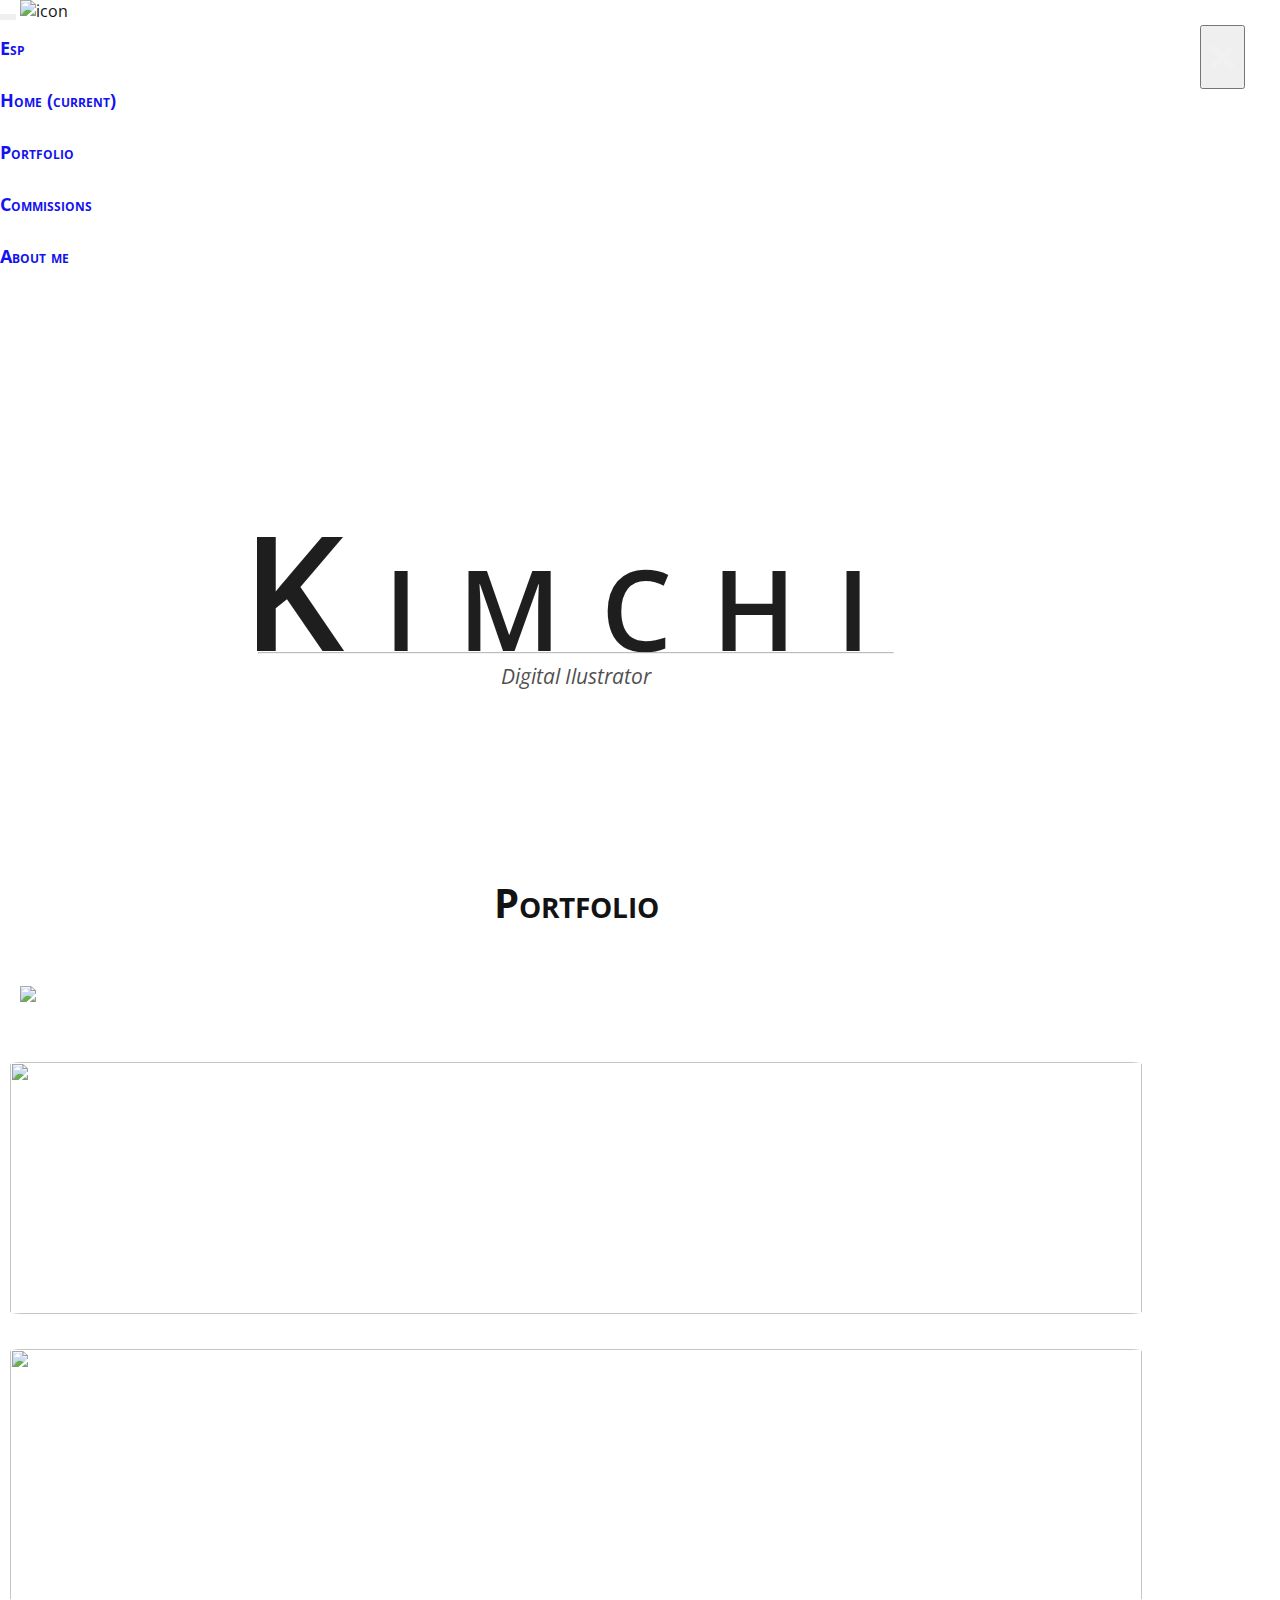
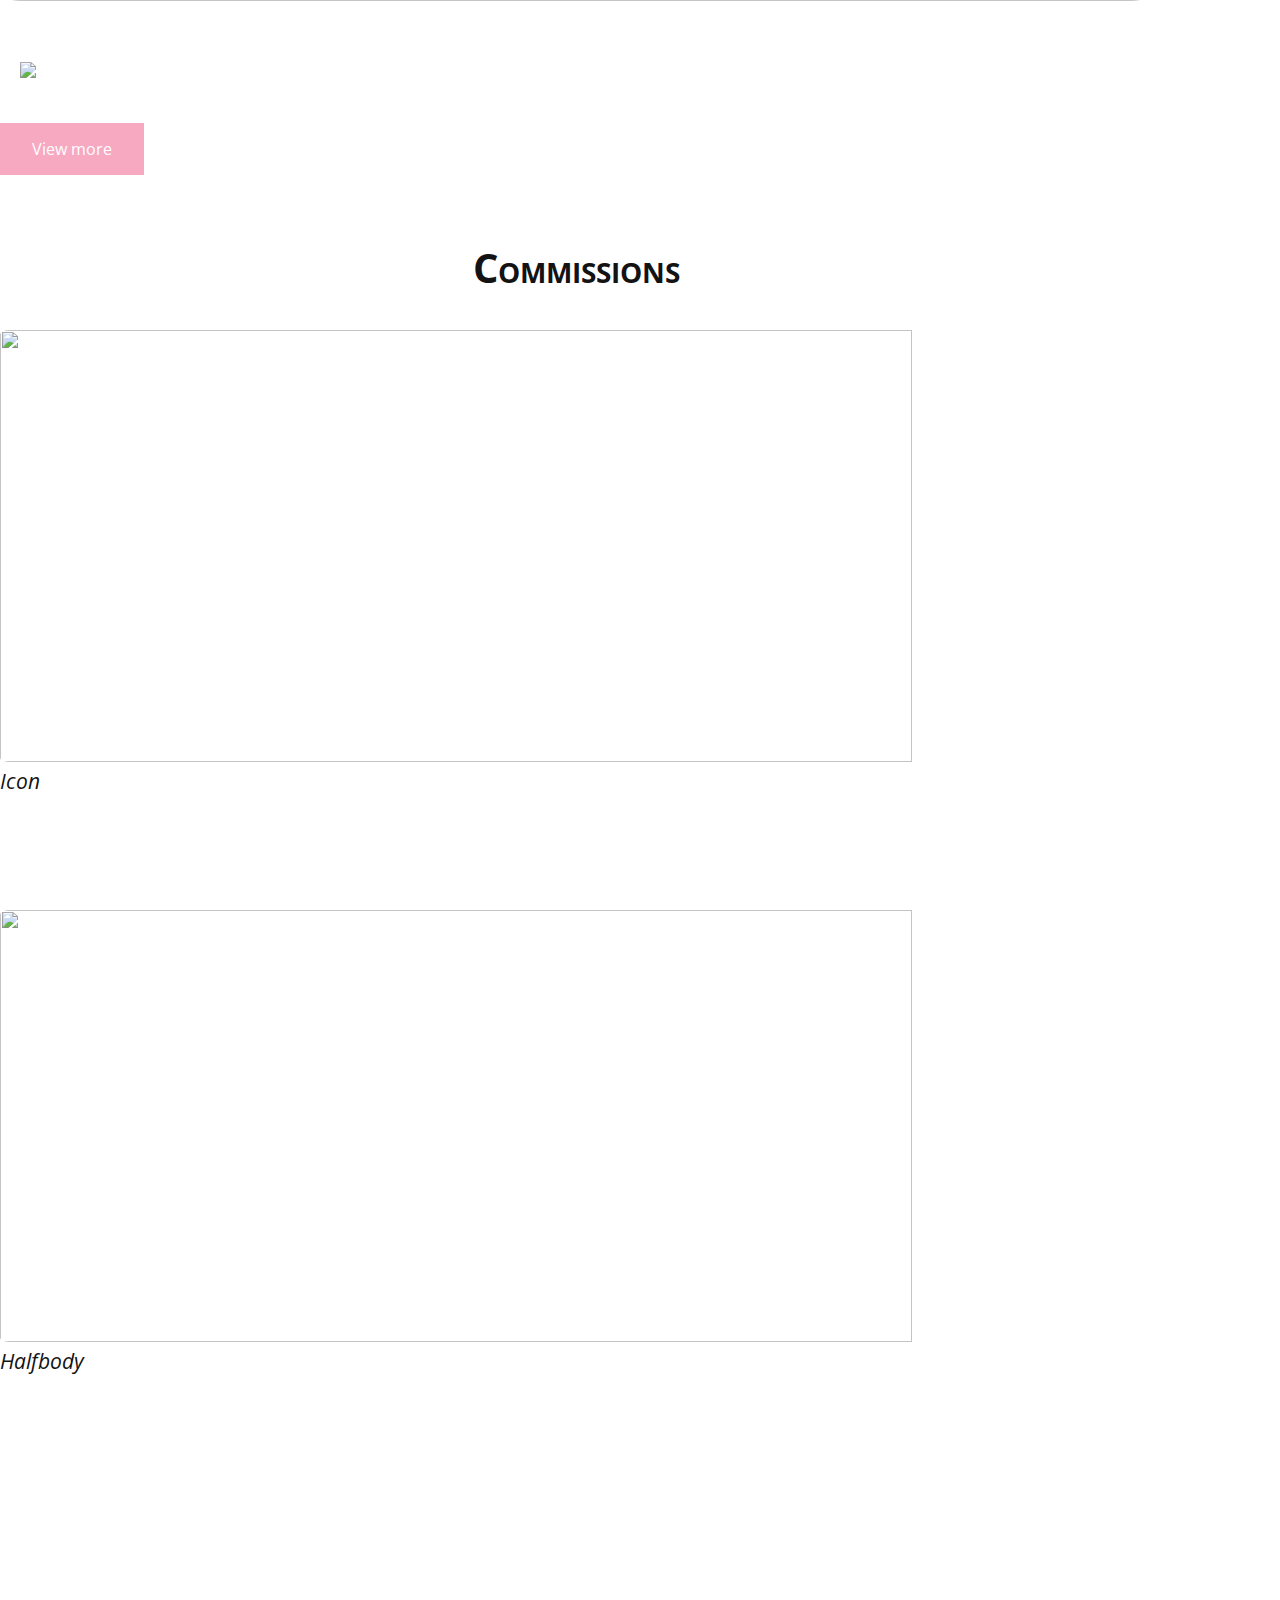
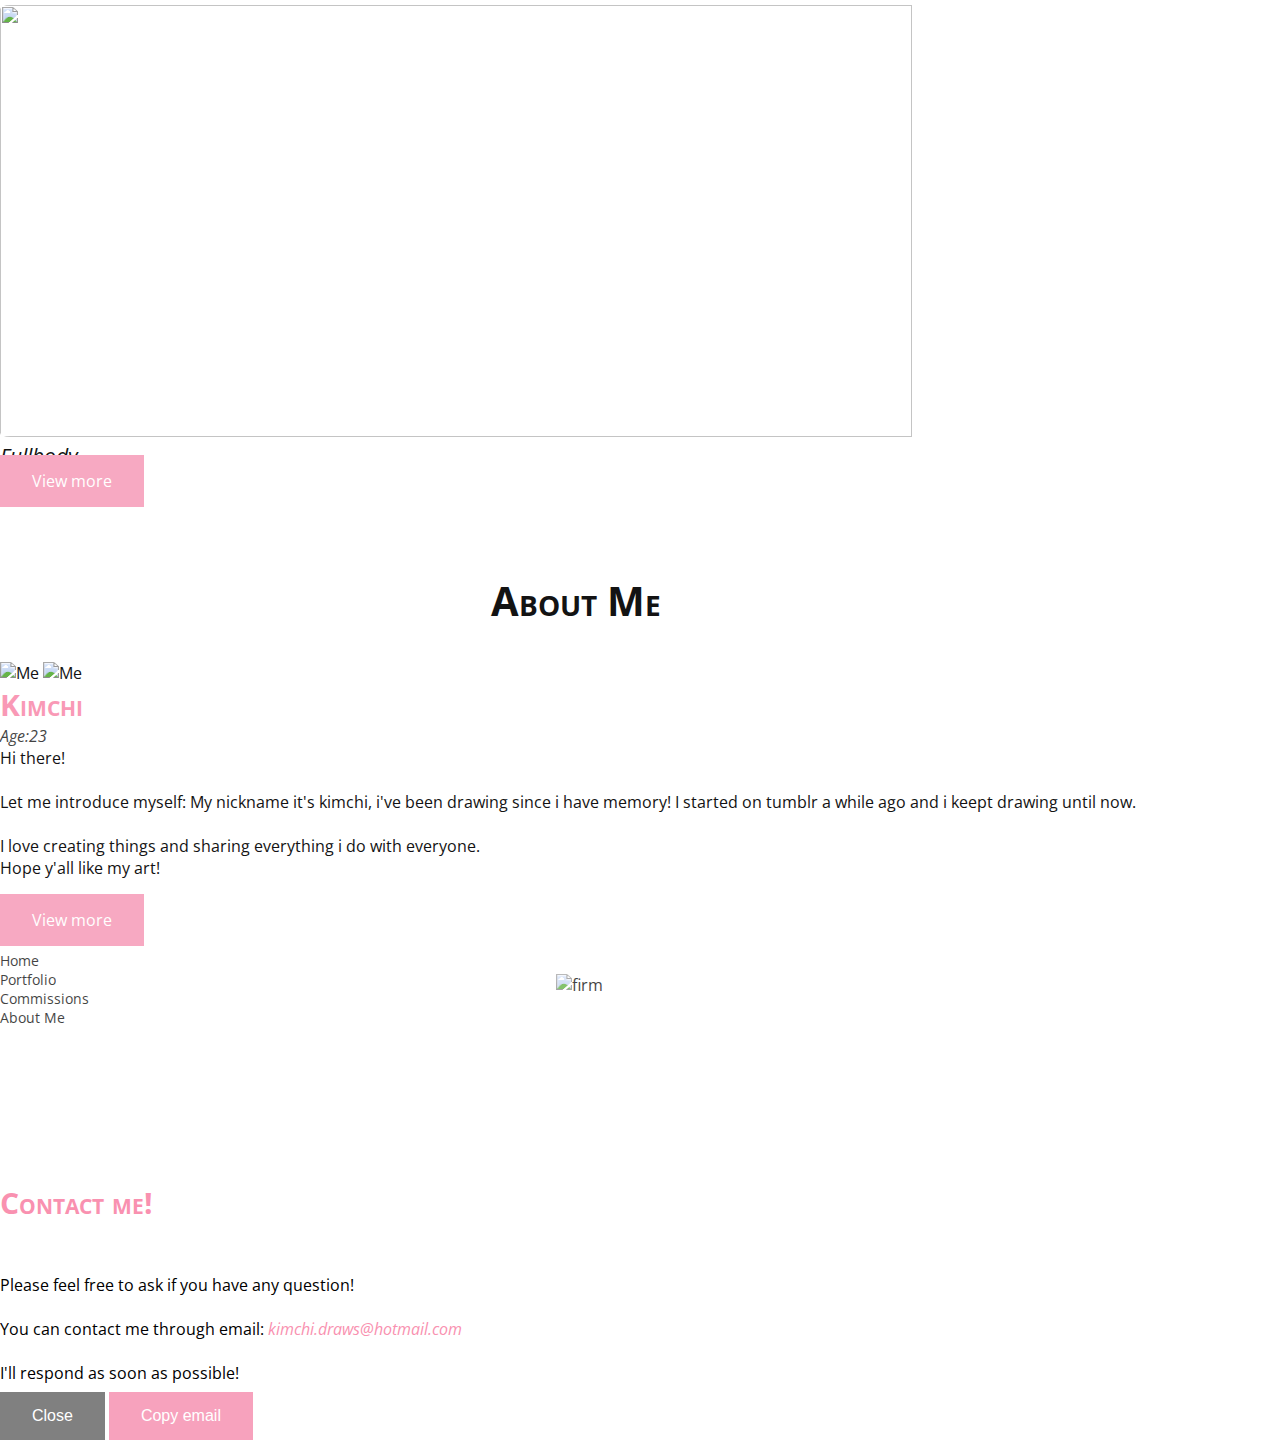
==== commit b910df42: "About terminado, responsive grande, actualizacion de imagenes en la nube" ====
--- a/index.html
+++ b/index.html
@@ -60,7 +60,7 @@
         <div class="col-12 title">
           <p class="name-title">Kimchi</p>
           <hr class="line" />
-          <p class="ocupation">Digital Ilustrator & Web Design</p>
+          <p class="ocupation">Digital Ilustrator</p>
         </div>
       </div>
       <!--Title-->
@@ -75,21 +75,21 @@
               justify-content-end
             ">
           <img
-            src="https://64.media.tumblr.com/23bfef8fdb3375d6ea82f1cee944af86/a0621f14eac02100-3a/s1280x1920/81f548a49f60bcbf038bf8a3c8a7ae7144347735.png" />
+            src="https://res.cloudinary.com/kimchidrwas/image/upload/v1627070486/Portfolio%20images/Banmoku_light3_hml88a.png" />
         </div>
         <div class="col-lg-2 col-5 col-sm-4 p-0">
           <div class="row gallery2">
             <img
-              src="https://64.media.tumblr.com/1ea6bed267cd715250b5471a3aa61b8b/15032584c5b05228-69/s1280x1920/81644b07130d2b24f10dadb4e26072f370883469.png" />
+              src="https://res.cloudinary.com/kimchidrwas/image/upload/v1627071085/Portfolio%20images/12_fzizhw.png" />
           </div>
           <div class="row gallery2">
             <img
-              src="https://64.media.tumblr.com/fcc7a09733e1824285edbf1882088aa3/2c7a0bb6ecb90c27-a3/s1280x1920/e7face58fc2ff13a53d7a4db10dded37cba5f2a3.png" />
+              src="https://res.cloudinary.com/kimchidrwas/image/upload/v1627070660/Portfolio%20images/Furritos_bosque_ytljnd.png" />
           </div>
         </div>
         <div class="gallery col-lg-3 col-sm-4 d-none d-md-block">
           <img
-            src="https://64.media.tumblr.com/0bf2ae51baa96e83d84124a68923438d/ef3108ec3e82d0a5-8f/s1280x1920/7d84b333bdefa9ea0cf073533f32011d179be771.png" />
+            src="https://res.cloudinary.com/kimchidrwas/image/upload/v1627070474/Portfolio%20images/myx_qxh0fx.png" />
         </div>
       </div>
       <div class="row justify-content-center mb-5">
@@ -104,7 +104,7 @@
       <div class="row justify-content-center">
         <div class="col-lg-3 col-5 col-sm-4 p-0">
           <div class="commission d-flex justify-content-center">
-            <img src="https://cdnb.artstation.com/p/assets/images/images/037/158/593/large/kimchi-13.jpg?1619639055"
+            <img src="https://res.cloudinary.com/kimchidrwas/image/upload/v1627070668/Portfolio%20images/13_h4thgh.png"
               alt="" />
           </div>
           <div class="offset-lg-9">
@@ -114,7 +114,7 @@
         <div class="col-lg-3 col-5 col-sm-4 p-0">
           <div class="commission d-flex justify-content-center">
             <img class="commission2"
-              src="https://64.media.tumblr.com/f5dfa7b5937565e828acf5109b002cc1/7221df4e782042b7-9a/s1280x1920/d471772242c8ba9b0e20fa2c378787059eb8a750.png"
+              src="https://res.cloudinary.com/kimchidrwas/image/upload/v1627070651/Portfolio%20images/banm_jolywz.png"
               alt="" />
           </div>
           <div class="">
@@ -123,7 +123,7 @@
         </div>
         <div class="col-lg-3 col-sm-4 d-none p-0 d-md-block">
           <div class="commission d-flex justify-content-center">
-            <img class="commission3" src="https://64.media.tumblr.com/dfc6eafcb17b5ebe6d1df2994f9cb5c5/b5aee68b4f16152b-0a/s540x810/0cb171ee29d89c6b1b8e9c403e21754dfed31dc3.png" alt="" />
+            <img class="commission3" src="https://res.cloudinary.com/kimchidrwas/image/upload/v1627071205/Portfolio%20images/full_rexjsx.png" alt="" />
           </div>
           <div class="">
             <p class="com-subtitle offset-lg-7">Fullbody</p>
@@ -145,10 +145,10 @@
       <div class="row justify-content-center">
         <div class="col-lg-3 col-12 d-flex justify-content-center">
           <img class="about-icon d-none d-md-block"
-            src="https://64.media.tumblr.com/5f5d5c8e2903c3f8096f785f6ad0bdf6/c6c975a43e776be1-04/s500x750/5c8ec78ebd89d5f9eb6124de45dad0a58d2d1ed1.png"
+            src="https://res.cloudinary.com/kimchidrwas/image/upload/v1627061424/Portfolio%20images/me_cgr9i1.png"
             alt="Me" />
           <img class="about-icon d-xl-none d-xxl-block"
-            src="https://64.media.tumblr.com/af122b2ec23491a1566ebf6474ef0393/336f30dc2f6fcb4e-6d/s1280x1920/b54d5410c1ef11b5468c23cd2a8de4627d890c23.jpg"
+            src="https://res.cloudinary.com/kimchidrwas/image/upload/v1627061170/Portfolio%20images/Me_icon_bgbedv.png"
             alt="Me" />
         </div>
         <div class="col-lg-5 col-12">
--- a/CSS/style.css
+++ b/CSS/style.css
@@ -30,7 +30,7 @@
 
 .button {
   color: #ffffff;
-  background-color: #f991b0;
+  background-color: #f7a2bd;
   border: none;
   padding: 15px 32px;
   text-align: center;
@@ -54,8 +54,9 @@
 
 .button:hover,
 .button-close:hover {
-  background-color: #ae657b;
-  transform: scale(1.02);
+  color: #ffffff !important;
+  background-color: #ec90ac;
+  transform: scale(1.03);
 }
 
 .container-fluid {
@@ -63,7 +64,7 @@
 }
 
 .sec-1 {
-  background-image: url(../IMG/back.jpg);
+  background-image: url(https://res.cloudinary.com/kimchidrwas/image/upload/v1627061186/Portfolio%20images/back_ymsvnm.jpg);
   opacity: 92%;
   background-size: 100%;
   background-position-y: 0%;
@@ -71,7 +72,7 @@
 }
 
 .sec-2 {
-  background-image: url(../IMG/foot.jpg);
+  background-image: url(https://res.cloudinary.com/kimchidrwas/image/upload/v1627061186/Portfolio%20images/foot_ozomq9.jpg);
   opacity: 92%;
   background-size: 100%;
   background-position-y: 100%;
@@ -124,6 +125,10 @@
   font-stretch: extra-expanded;
   letter-spacing: 40px;
   opacity: 95%;
+}
+
+.cursive{
+  color: rgba(0, 0, 0, 0.685);
 }
 
 .line {
--- a/CSS/style-tabs.css
+++ b/CSS/style-tabs.css
@@ -9,19 +9,19 @@
 }
 
 .carousel1 {
-  background-image: url(https://64.media.tumblr.com/57f1c5014ae6e67d0d60203cab03056d/96efae5b02b7f830-0e/s2048x3072/e1d06c26c490f88710c4e45aee114690a1421d7f.png);
+  background-image: url(https://res.cloudinary.com/kimchidrwas/image/upload/v1627070483/Portfolio%20images/banmoku_tynljg.png);
   background-position: 40% 30%;
   background-size: 100%;
 }
 
 .carousel2 {
-  background-image: url(https://64.media.tumblr.com/0bf2ae51baa96e83d84124a68923438d/ef3108ec3e82d0a5-8f/s2048x3072/cd40444097317f6eebdb87441c8820e4bd371bce.png);
+  background-image: url(https://res.cloudinary.com/kimchidrwas/image/upload/v1627070474/Portfolio%20images/myx_qxh0fx.png);
   background-position: 40% 30%;
   background-size: 100%;
 }
 
 .carousel3 {
-  background-image: url(https://64.media.tumblr.com/23bfef8fdb3375d6ea82f1cee944af86/a0621f14eac02100-3a/s2048x3072/fb23ed85e61567caa93727b5b6430297a3c9f92e.png);
+  background-image: url(https://res.cloudinary.com/kimchidrwas/image/upload/v1627070486/Portfolio%20images/Banmoku_light3_hml88a.png);
   background-position: 40% 55%;
   background-size: 100%;
 }
@@ -45,7 +45,7 @@
 }
 
 .button-up {
-  background-color: #f991b0;
+  background-color: #f7a2bd;
   color: white;
   border: none;
   font-size: 20px;
@@ -56,10 +56,9 @@
 }
 
 .button-up:hover {
-  background-color: #ae657b;
-  transform: scale(1.02);
-}
-
+  background-color: #ec90ac;
+  transform: scale(1.03);
+}
 
 .modal2 {
   display: none;
@@ -140,7 +139,7 @@
 .subtitle2-tab {
   margin-top: -50px;
   margin-bottom: 3%;
-  font-size: 1.2em;
+  font-size: 1.3em;
   display: flex;
   align-items: center;
   flex-direction: column;
@@ -218,8 +217,8 @@
 
 .com-preview > img {
   float: left;
-  width: 10vh;
-  height: 10vh;
+  width: 9.5vh;
+  height: 9vh;
   object-fit: cover;
   border-radius: 15%;
   padding: 5px;
@@ -247,7 +246,7 @@
   background-color: rgba(255, 255, 255, 0.815);
   border: solid rgba(0, 0, 0, 0.1) 1px;
   border-radius: 5px;
-  padding: 25px;
+  padding: 20px;
 }
 
 .com-information > p {
@@ -266,33 +265,49 @@
   color: #0000007e;
   font-size: 0.8em;
   letter-spacing: 2px;
-  padding-bottom: 20px;
+  padding-bottom: 15px;
   font-weight: bold;
 }
 
 .com-information-tat {
+  padding-left: 10px;
   color: #000000;
   font-size: 0.9em;
   font-weight: bold;
 }
 
 .com-information-tat2 {
+  padding-left: 10px;
   color: #000000;
   font-size: 0.8em;
   padding-bottom: 20px;
 }
 
+.com-information-details {
+  padding-left: 10px;
+  color: #41689b;
+  font-size: 0.8em;
+  padding-bottom: 15px;
+}
+
+.com-information-details2 {
+  color: #000000be;
+  font-size: 0.9em;
+}
+
 .com-information-available {
+  padding-left: 10px;
   color: #3d8a0b;
   font-size: 1em;
   font-weight: bold;
-  padding-bottom: 20px;
+  padding-bottom: 10px;
 }
 
 .com-information-more {
+  padding-left: 10px;
   color: #41689b;
   font-size: 0.8em;
-  padding-bottom: 50px;
+  padding-bottom: 0px;
 }
 
 .com-information-more > a {
@@ -302,7 +317,381 @@
 .com-information-more:hover {
   color: #000000;
   font-size: 0.8em;
-  padding-bottom: 50px;
+}
+
+/*Commissions terms*/
+
+.terms-info {
+  width: 70%;
+  margin-bottom: 4%;
+  padding: 40px;
+  background-color: rgba(255, 255, 255, 0.45);
+  border-radius: 3px;
+  box-shadow: 0px 0px 40px rgba(0, 0, 0, 0.05);
+  font-size: 0.98em;
+  line-height: 190%;
+  text-align: justify;
+}
+
+.terms-window {
+  width: 65%;
+  padding: 40px;
+  padding-bottom: 0px !important;
+  background-color: #f991b049;
+  border-radius: 5px 5px 0px 0px;
+  box-shadow: 0px 0px 40px rgba(0, 0, 0, 0.1);
+}
+
+.terms-window2 {
+  width: 65%;
+  margin-bottom: 100px;
+  padding: 40px;
+  background-color: #f991b049;
+  border-radius: 0px 0px 5px 5px;
+  box-shadow: 0px 38px 40px rgba(0, 0, 0, 0.1);
+}
+
+.terms-title {
+  width: 100%;
+  margin-bottom: 10px;
+  padding: 10px;
+  background-color: rgba(255, 255, 255, 0.6);
+  border-radius: 7px;
+  color: #f991b0;
+  letter-spacing: 2px;
+  font-size: 1.5em;
+  font-weight: bold;
+  font-variant: small-caps;
+}
+
+.terms-details {
+  margin-left: 25px;
+  margin-bottom: 15px;
+  padding: 10px;
+  border-radius: 10px;
+  font-size: 0.95em;
+  line-height: 190%;
+}
+
+/*ABOUT*/
+.about-container {
+  width: 101%;
+  margin: 50px 0px;
+  background-color: rgba(255, 255, 255, 0.6);
+}
+
+.about-id {
+  display: flex;
+  flex-direction: column;
+  align-items: center;
+  width: 20%;
+  height: 70vh;
+  margin: 80px 60px 60px 60px;
+  padding: 35px 20px;
+  background-image: url(https://res.cloudinary.com/kimchidrwas/image/upload/v1627061153/Portfolio%20images/id-card1_ttowqv.png);
+  background-repeat: no-repeat;
+  background-size: 100% 100%;
+  border-radius: 10px;
+  box-shadow: 0px 0px 40px rgb(0 0 0 / 15%);
+}
+
+.about-id > p {
+  margin: 0px;
+}
+
+.hook {
+  z-index: 1;
+  margin-top: -7px;
+  left: 246px;
+  position: relative;
+}
+
+.hook > img {
+  width: 65px;
+  height: 110px;
+}
+
+.circle {
+  background: rgba(109, 109, 109, 0.123);
+  border-radius: 50%;
+  width: 25px;
+  height: 25px;
+  margin-top: -20px !important;
+}
+
+.id-title {
+  margin-bottom: 10px !important;
+  font-size: 2em;
+  color: #f991b0;
+  font-weight: bold;
+  font-variant: small-caps;
+}
+
+.id-img {
+  width: 150px;
+  border: 5px solid white;
+  border-radius: 5px;
+}
+
+.id-name {
+  font-size: 1.5em;
+  color: #000000bd;
+  font-weight: bold;
+  font-variant: small-caps;
+}
+
+.id-subtitle {
+  margin-top: -5px !important;
+  margin-bottom: 20px !important;
+  font-size: 0.8em;
+  color: #0000009a;
+  font-weight: bold;
+  font-style: italic;
+}
+
+.detail-title {
+  font-size: 0.85em;
+  color: #000000bd;
+  font-weight: bold;
+  margin-bottom: 3px !important;
+}
+
+.id-detail {
+  font-size: 0.8em;
+  color: #00000093;
+}
+
+.id-bar {
+  z-index: 1;
+  width: 130px;
+  height: 30px;
+  margin-top: 35px !important;
+}
+
+.about-description {
+  width: 50%;
+  padding: 80px 0px;
+}
+
+.ab-des-title {
+  font-weight: bold;
+  font-size: 1.4em;
+}
+
+.ab-des-cont {
+  text-align: justify;
+  font-size: 0.94em;
+}
+
+.ab-small {
+  font-size: 0.85em;
+}
+
+/*graphs*/
+.cir-cont {
+  display: flex;
+}
+
+.gra-cont {
+  width: 130px;
+  margin: 20px 40px 20px 20px;
+}
+
+.gra-text {
+  font-size: 0.9em;
+  font-style: italic;
+  font-variant: small-caps;
+  font-weight: bold;
+  text-align: center;
+  margin-bottom: 10px;
+}
+
+.circle-gra {
+  display: flex;
+  flex-direction: column;
+  background-color: #dad8d8;
+  height: 130px;
+  width: 130px;
+  justify-content: center;
+  align-items: center;
+  border-radius: 50%;
+  border: 15px solid #f991b0;
+  border-bottom-color: transparent;
+  border-left-color: transparent;
+  transform: rotate(45deg);
+}
+
+.cir-bar {
+  position: absolute;
+  height: 130px;
+  width: 130px;
+  border-radius: 50%;
+  border: 15px solid #f991b0;
+  transform: rotate(130deg);
+  border-bottom-color: transparent;
+  border-left-color: transparent;
+  border-right-color: transparent;
+}
+
+.graph2 {
+  border-right-color: transparent;
+}
+
+.bar2 {
+  transform: rotate(55deg);
+}
+
+.bar3 {
+  transform: rotate(105deg);
+}
+
+.graph4 {
+  border-right-color: transparent;
+}
+
+.bar4 {
+  transform: rotate(37deg);
+}
+
+.circ-fill {
+  z-index: 1;
+  position: absolute;
+  background-color: rgba(245, 245, 245, 0.897);
+  height: 100px;
+  width: 100px;
+  border-radius: 50%;
+}
+
+.percent {
+  z-index: 2;
+  position: relative;
+  top: -78px;
+  left: 48px;
+}
+
+/*ABOUT SECOND*/
+.a-sec-cont {
+  display: flex;
+  margin-top: 80px;
+  justify-content: center;
+  align-items: center;
+}
+
+.about-second {
+  display: inherit;
+  flex-direction: column;
+  justify-content: center;
+  align-items: center;
+  margin: 20px;
+  padding: 35px;
+  height: 360px;
+  width: 350px;
+  background-color: #ffb3cb;
+  transition: 300ms all;
+}
+
+.about-second > p {
+  margin: 0px;
+}
+
+.about-second:hover {
+  transform: scale(1.1);
+  color: #000000da;
+}
+
+.aicon {
+  text-align: center;
+  font-size: 60px;
+  margin: 10px;
+}
+
+.atitle {
+  font-variant: small-caps;
+  font-size: 1.3em;
+  font-weight: bolder;
+}
+
+.a-subtitle {
+  font-variant: small-caps;
+  font-size: 1em;
+  margin-top: -5px !important;
+  margin-bottom: 8px !important;
+  font-weight: bold;
+}
+
+.content {
+  text-align: center;
+  font-size: 0.7em;
+}
+
+.a-line {
+  width: 15%;
+  background-color: rgb(0, 0, 0);
+  border-top: 1.5px solid rgb(0, 0, 0);
+}
+
+.ab-q-container {
+  display: flex;
+  flex-direction: column;
+  justify-content: center;
+  align-items: center;
+  margin: 50px 50px 0px 50px;
+}
+
+.quote-image {
+  width: 150px;
+  height: 150px;
+  margin: 30px;
+  border-radius: 50%;
+}
+
+.about-quote {
+  font-style: italic;
+  font-size: 1.2em;
+}
+
+.q-autor {
+  font-style: italic;
+  font-size: 1em;
+  margin-top: -15px;
+}
+
+/*ABOUT SOCIAL*/
+.about-social-container {
+  margin-bottom: 100px;
+}
+
+.about-social-info {
+  width: 58%;
+  font-size: 0.96em;
+  margin-bottom: 3.5%;
+  text-align: center;
+}
+
+.about-social {
+  margin-top: 13px;
+  font-size: 2.7em;
+  margin-bottom: 10px;
+}
+
+.about-social-link {
+  display: flex;
+  flex-direction: column;
+  align-items: center;
+  justify-content: center;
+  width: 120px;
+  height: 120px;
+  background-color: #ffb3cbd7;
+  margin: 8px;
+  font-size: 0.8em;
+  color: #000000c4;
+  transition: 300ms all;
+}
+
+.about-social-link:hover {
+  transform: scale(1.1);
+  background-color: #f7a2bc;
+  color: #000000da;
 }
 
 /*MODAL CONTACT*/
@@ -313,4 +702,4 @@
 
 .modal-body {
   font-size: 1em;
-}+}
--- a/CSS/style-responsive.css
+++ b/CSS/style-responsive.css
@@ -144,31 +144,315 @@
 
   [class*="com-information-tat"] {
     font-size: 1.2em;
-    padding: 0px 20px;
+    padding: 0px 30px;
   }
 
   [class*="com-information-tat2"] {
+    padding-left: 30px;
     font-size: 1em;
-    padding-bottom: 20px;
+    padding-bottom: 5px;
+  }
+
+  [class*="com-information-details"] {
+    padding-left: 30px;
+    color: #41689b;
+    font-size: 0.95em;
+    padding-bottom: 10px;
+  }
+
+  [class*="com-information-details2"] {
+    color: #000000be;
+    font-size: 0.9em;
+    padding: 0px;
   }
 
   [class*="com-information-available"] {
     font-size: 1.5em;
     font-weight: bold;
-    padding: 0px 20px;
+    padding: 0px 30px;
     padding-bottom: 20px;
   }
 
   [class*="com-information-more"] {
     font-size: 1.1em;
-    padding: 0px 20px;
-    padding-bottom: 50px;
+    padding: 0px 30px;
   }
 
   [class*="subtitle2-tab"] {
     margin-top: -50px;
     margin-bottom: 3%;
     font-size: 1.9em;
+  }
+
+  [class*="terms-info"] {
+    width: 75%;
+    padding: 50px;
+    font-size: 1.6em;
+  }
+
+  [class*="terms-window"] {
+    padding: 70px;
+    padding-bottom: 0px !important;
+  }
+
+  [class*="terms-window2"] {
+    padding: 70px;
+    padding-bottom: 70px !important;
+  }
+
+  [class*="terms-title"] {
+    padding: 15px 25px;
+    letter-spacing: 5px;
+    font-size: 2.8em;
+  }
+
+  [class*="terms-details"] {
+    font-size: 1.55em;
+    line-height: 190%;
+  }
+
+  /*ABOUT*/
+  [class*="about-container"] {
+    width: 101%;
+    margin: 50px 0px;
+  }
+
+  [class*="about-id"] {
+    width: 21%;
+    height: 64vh;
+    margin: 80px 80px 60px 0px;
+    padding: 35px 20px;
+  }
+
+  [class*="about-id"] > p {
+    margin: 0px;
+  }
+
+  [class*="hook"] {
+    margin-top: -15px;
+    left: 245px;
+  }
+
+  [class*="hook"] > img {
+    width: 80px;
+    height: 120px;
+  }
+
+  [class*="circle"] {
+    background: rgba(109, 109, 109, 0.123);
+    border-radius: 50%;
+    width: 25px;
+    height: 25px;
+    margin-top: -20px !important;
+  }
+
+  [class*="id-title"] {
+    margin-bottom: 10px !important;
+    font-size: 2.5em;
+    color: #f991b0;
+    font-weight: bold;
+    font-variant: small-caps;
+  }
+
+  [class*="id-img"] {
+    width: 200px;
+    border: 5px solid white;
+    border-radius: 5px;
+  }
+
+  [class*="id-name"] {
+    font-size: 2em;
+    color: #000000bd;
+    font-weight: bold;
+    font-variant: small-caps;
+  }
+
+  [class*="id-subtitle"] {
+    margin-top: -5px !important;
+    margin-bottom: 20px !important;
+    font-size: 1.2em;
+    color: #000000af;
+    font-weight: bold;
+    font-style: italic;
+  }
+
+  [class*="detail-title"] {
+    font-size: 1.1em;
+    margin-bottom: 8px !important;
+  }
+
+  [class*="id-bar"] {
+    width: 180px;
+    height: 45px;
+    margin-top: 40px !important;
+  }
+
+  [class*="about-description"] {
+    width: 55%;
+    padding: 80px 0px;
+  }
+
+  [class*="ab-des-title"] {
+    font-size: 2em;
+    text-align: left;
+  }
+
+  [class*="ab-des-cont"] {
+    font-size: 1.22em;
+  }
+  
+  [class*="ab-small"] {
+    font-size: 1em;
+  }
+
+  /*graphs*/
+  [class*="gra-cont"] {
+    width: 200px;
+    display: flex;
+    flex-direction: column;
+    align-items: center;
+    margin: 10px 30px 30px 30px;
+  }
+  
+  [class*="gra-text"] {
+    font-size: 1.25em;
+    margin-bottom: 40px;
+  }
+  
+  [class*="circle-gra"] {
+    background-color: #dad8d8;
+    height: 180px;
+    width: 180px;
+    border: 20px solid #f991b0;
+    border-bottom-color: transparent;
+    border-left-color: transparent;
+    transform: rotate(45deg);
+  }
+  
+  [class*="cir-bar"] {
+    height: 180px;
+    width: 180px;
+    border: 20px solid #f991b0;
+    transform: rotate(130deg);
+    border-bottom-color: transparent;
+    border-left-color: transparent;
+    border-right-color: transparent;
+  }
+
+  [class*="graph2"] {
+    border-right-color: transparent;
+  }
+  
+  [class*="bar2"] {
+    transform: rotate(55deg);
+  }
+  
+  [class*="bar3"] {
+    transform: rotate(105deg);
+  }
+  
+  [class*="graph4"] {
+    border-right-color: transparent;
+  }
+  
+  [class*="bar4"] {
+    transform: rotate(37deg);
+  }
+  
+  [class*="circ-fill"] {
+    height: 140px;
+    width: 140px;
+  }
+  
+  [class*="percent"] {
+    font-size: 1.5em;
+    top: -105px;
+    left: 7px;
+  }
+
+  /*ABOUT SECOND*/
+  [class*="a-sec-cont"] {
+    margin-top: 100px;
+    display: flex;
+  }
+  
+  [class*="about-second"] {
+    margin: 20px;
+    padding: 35px;
+    height: 500px;
+    width: 500px;
+  }
+  
+  [class*="aicon"] {
+    font-size: 90px;
+    margin: 15px;
+  }
+  
+  [class*="atitle"] {
+    font-size: 1.9em;
+  }
+  
+  [class*="a-subtitle"] {
+    text-align: center;
+    font-size: 1.45em;
+    margin-top: -12px !important;
+    margin-bottom: 10px !important;
+  }
+  
+  [class*="content"] {
+    font-size: 1.1em;
+  }
+  
+  [class*="a-line"] {
+    margin-top: 20px;
+    width: 20%;
+    border-top: 2px solid rgb(0, 0, 0);
+  }
+  
+  [class*="ab-q-container"] {
+    display: flex;
+    flex-direction: column;
+    justify-content: center;
+    align-items: center;
+    margin: 50px 50px 0px 50px;
+  }
+  
+  [class*="quote-image"] {
+    width: 250px;
+    height: 250px;
+    margin: 40px;
+  }
+  
+  [class*="about-quote"] {
+    font-size: 1.7em;
+  }
+  
+  [class*="q-autor"] {
+    font-size: 1.4em;
+    margin-top: -20px;
+  }
+  /*ABOUT SOCIAL*/
+
+  [class*="about-social-container"] {
+    margin-bottom: 180px;
+  }
+
+  [class*="about-social"] {
+    margin-top: 13px;
+    font-size: 2.7em;
+  }
+
+  [class*="about-social-info"] {
+    width: 60%;
+    font-size: 1.3em;
+    margin-bottom: 4%;
+  }
+
+  [class*="about-social-link"] {
+    width: 200px;
+    height: 200px;
+    margin: 10px;
+    font-size: 0.45em;
   }
 
   /*MODAL CONTACT*/
@@ -322,13 +606,14 @@
 
   [class*="subtitle2-tab"] {
     margin-top: -15px;
-    margin-bottom: 3%;
+    margin-bottom: 10%;
     font-size: 1.1em;
   }
 
   [class*="window-content"] {
-    height: 110vh;
-    margin-bottom: 45px;
+    height: 113vh;
+    margin-bottom: 65px;
+    box-shadow: 0px 23px 30px rgba(0, 0, 0, 0.25) !important;
   }
 
   [class*="window-title"] {
@@ -372,8 +657,152 @@
     font-size: 0.9em;
   }
 
+  [class*="com-information-details"] {
+    color: #41689b;
+    font-size: 0.8em;
+    padding-bottom: 20px;
+  }
+
+  [class*="com-information-details2"] {
+    color: #000000be;
+    font-size: 0.8em;
+    padding: 0px;
+  }
+
   [class*="com-information-more"] {
-    padding-bottom: 10px;
+    padding-bottom: 20px;
+  }
+
+  /*terms*/
+  [class*="terms-info"] {
+    width: 100%;
+    padding: 32px;
+    margin-bottom: 15%;
+    font-size: 1em;
+    box-shadow: 0px 0px 40px rgba(0, 0, 0, 0.1);
+  }
+
+  [class*="terms-window"] {
+    width: 95%;
+    padding: 25px;
+    padding-bottom: 0px !important;
+  }
+
+  [class*="terms-window2"] {
+    width: 95%;
+    padding: 25px;
+    padding-bottom: 50px !important;
+  }
+
+  [class*="terms-title"] {
+    padding: 5px 15px;
+    letter-spacing: 1px;
+    font-size: 1.4em;
+  }
+
+  [class*="terms-details"] {
+    font-size: 0.9em;
+    line-height: 170%;
+    text-align: justify;
+    padding-right: 20px;
+  }
+
+  /*ABOUT*/
+  [class*="about-container"] {
+    width: 100%;
+    margin: 50px 0px !important;
+  }
+
+  [class*="about-id"] {
+    width: 105%;
+    height: 63vh;
+    margin: 0px 60px 60px 60px;
+    padding: 35px 20px;
+  }
+
+  [class*="about-id"] > p {
+    margin: 0px;
+  }
+
+  [class*="hook"] {
+    left: 0px;
+    top: 22px;
+  }
+
+  [class*="hook"] > img {
+    width: 65px;
+    height: 110px;
+  }
+
+  [class*="circle"] {
+    background: rgba(109, 109, 109, 0.123);
+    border-radius: 50%;
+    width: 25px;
+    height: 25px;
+    margin-top: -20px !important;
+  }
+
+  [class*="id-title"] {
+    margin-bottom: 15px !important;
+    font-size: 2.2em;
+  }
+  /*ooo*/
+  [class*="id-img"] {
+    width: 150px;
+  }
+
+  [class*="id-name"] {
+    font-size: 1.9em;
+  }
+
+  [class*="id-subtitle"] {
+    margin-top: -11px !important;
+    font-size: 0.8em;
+  }
+
+  [class*="id-detail-title"] {
+    font-size: 1em;
+    font-weight: 800;
+  }
+
+  [class*="id-detail"] {
+    font-size: 0.8em;
+    color: #00000093;
+  }
+
+  [class*="id-bar"] {
+    width: 120px;
+    height: 30px;
+    margin-top: 30px !important;
+  }
+
+  [class*="about-description"] {
+    font-size: 1em;
+    width: 80%;
+    text-align: justify;
+    padding: 15px 0px;
+  }
+
+  [class*="about-social-container"] {
+    margin-bottom: 180px;
+  }
+
+  [class*="about-social"] {
+    margin-top: 13px;
+    font-size: 2.7em;
+  }
+
+  [class*="about-social-info"] {
+    width: 90%;
+    font-size: 1em;
+    margin-bottom: 4%;
+  }
+
+  [class*="about-social-link"] {
+    width: 110px;
+    height: 110px;
+    margin: 20px;
+    font-size: 0.3em;
   }
 
   /*MODAL CONTACT*/
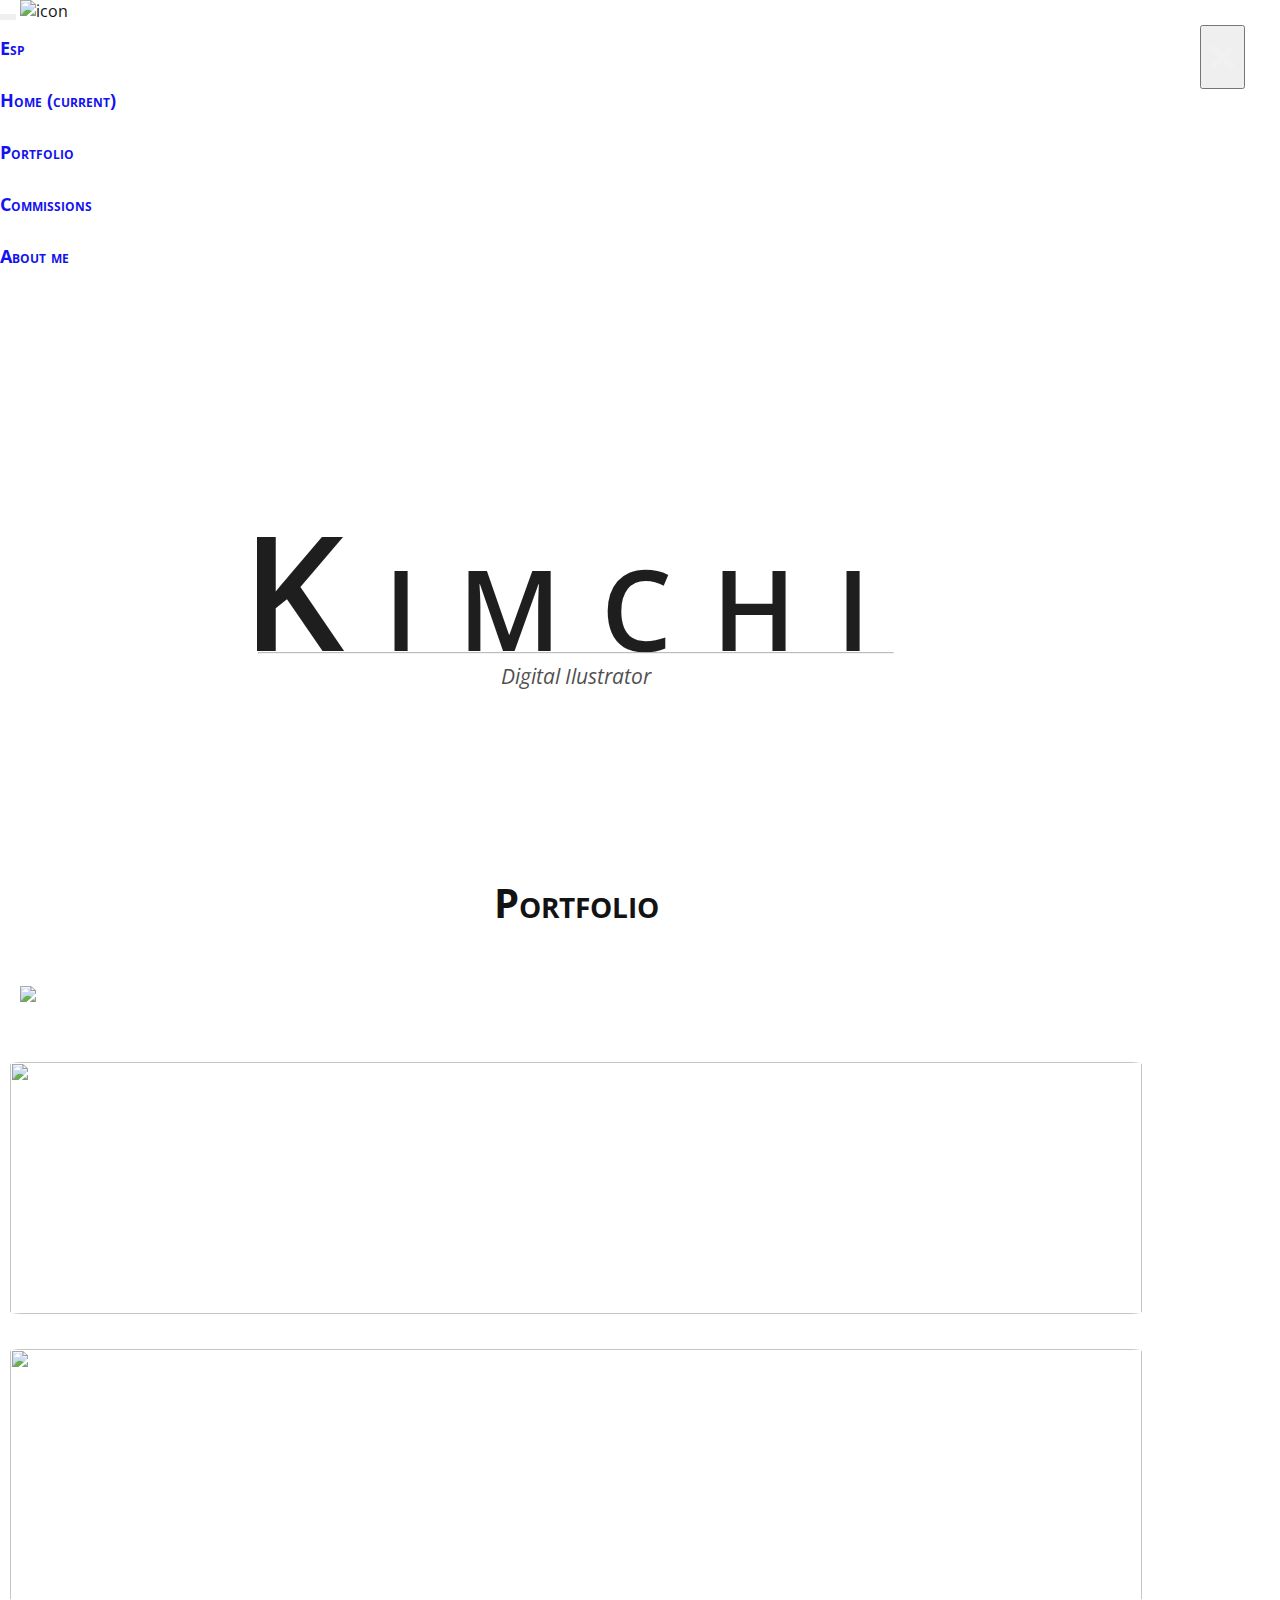
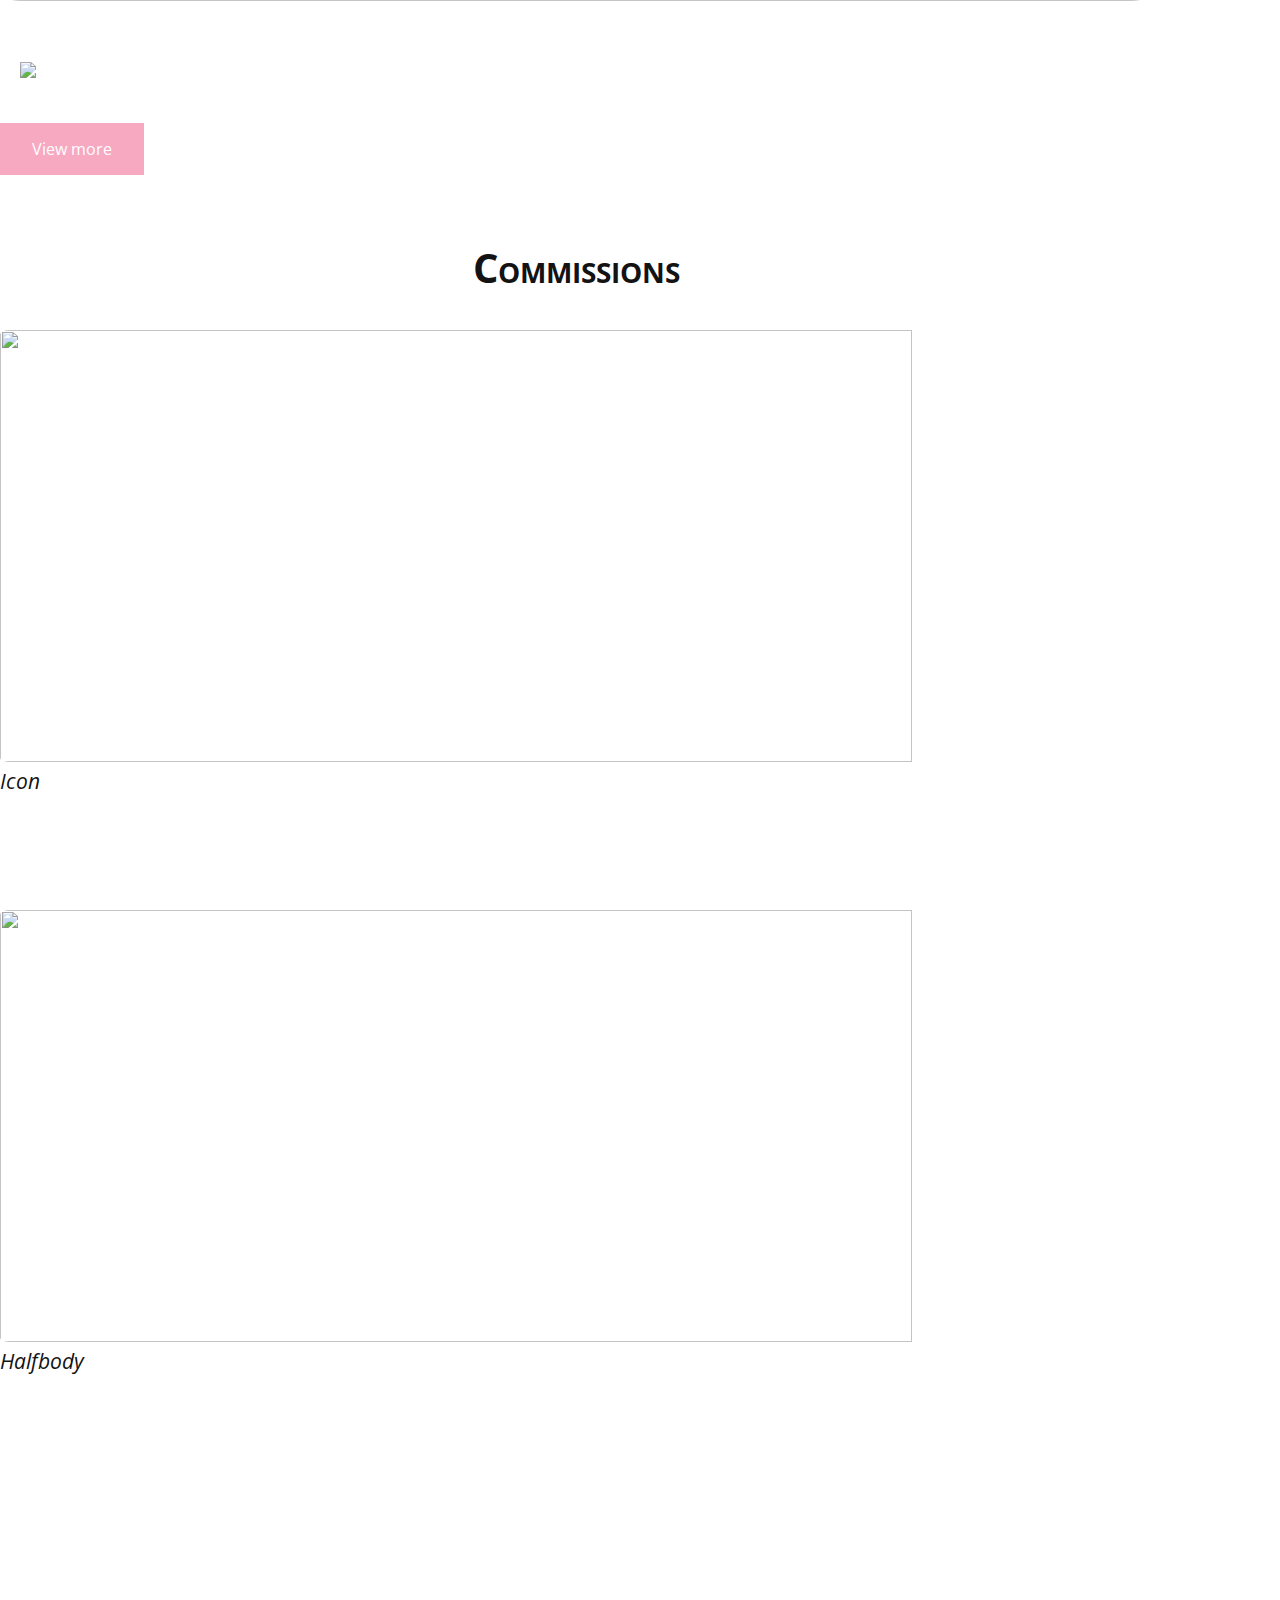
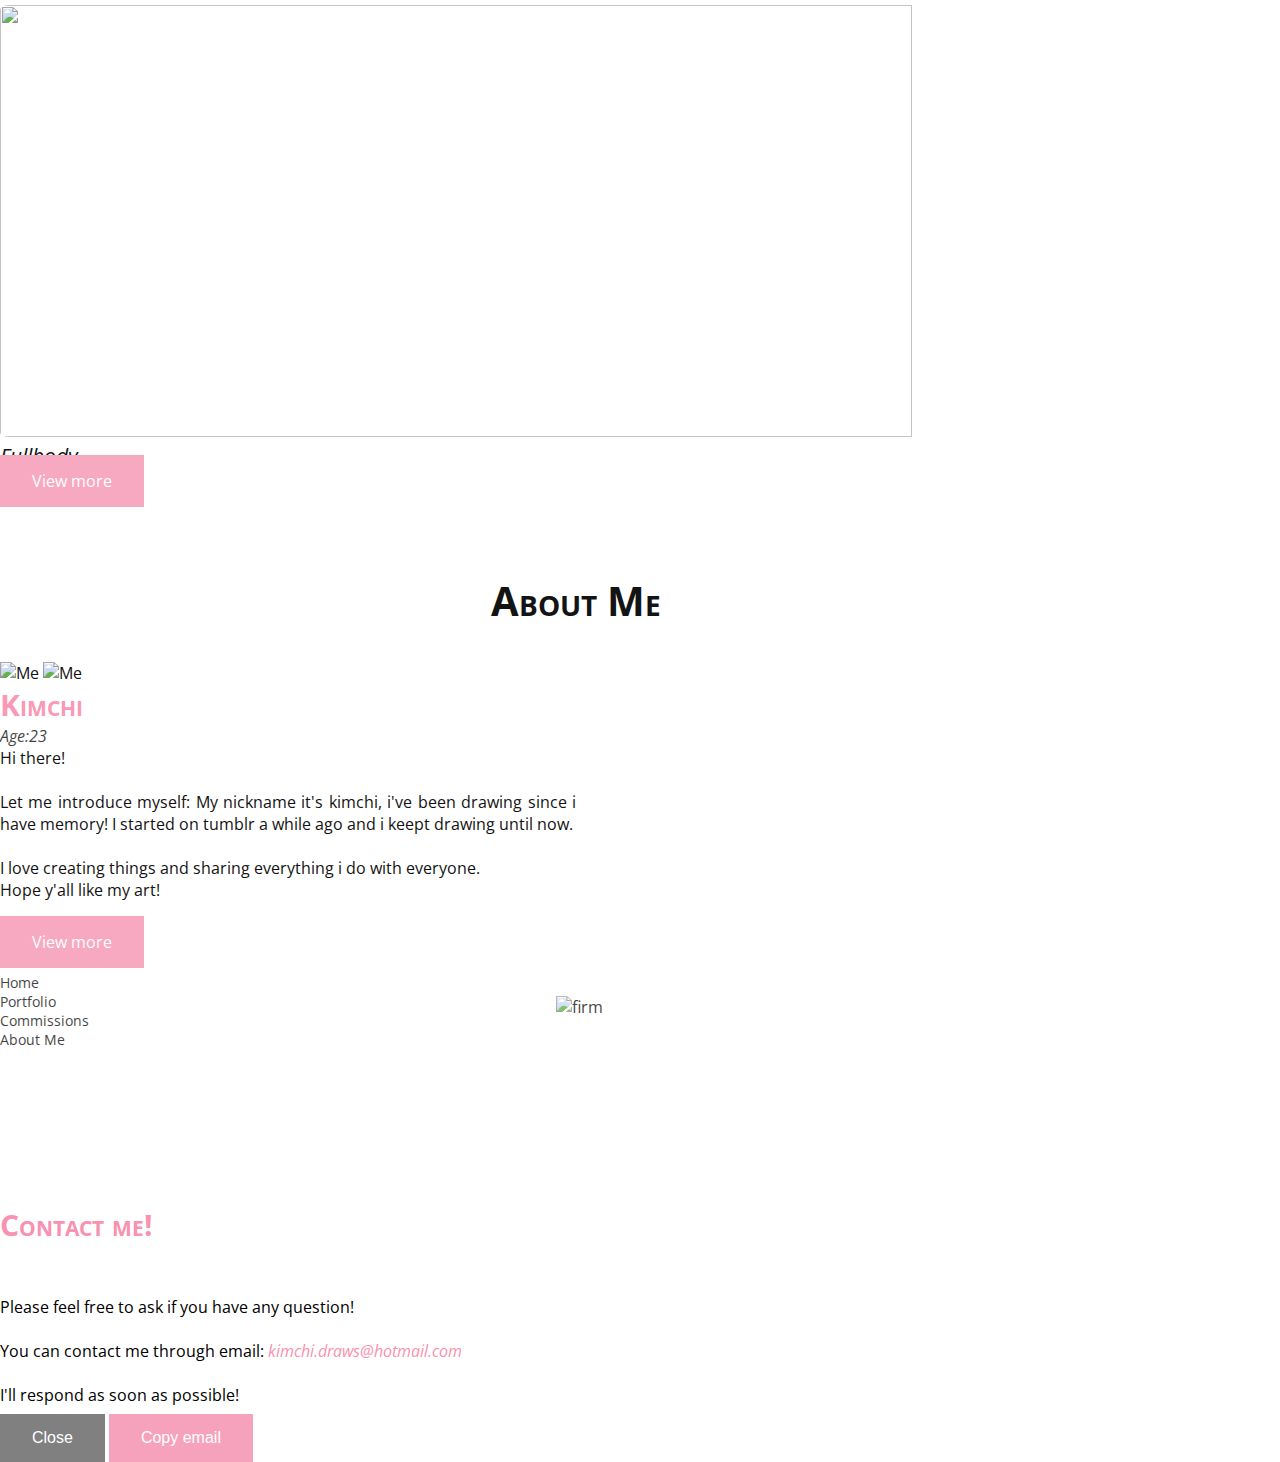
==== commit 37db70c1: "Imagenes actualizadas" ====
--- a/index.html
+++ b/index.html
@@ -75,21 +75,21 @@
               justify-content-end
             ">
           <img
-            src="https://res.cloudinary.com/kimchidrwas/image/upload/v1627070486/Portfolio%20images/Banmoku_light3_hml88a.png" />
+            src="https://res.cloudinary.com/kimchidrwas/image/upload/v1629329795/Portfolio%20images/Porfolio/Banmoku_light3_gaydcg.png" />
         </div>
         <div class="col-lg-2 col-5 col-sm-4 p-0">
           <div class="row gallery2">
             <img
-              src="https://res.cloudinary.com/kimchidrwas/image/upload/v1627071085/Portfolio%20images/12_fzizhw.png" />
+              src="https://res.cloudinary.com/kimchidrwas/image/upload/v1629329803/Portfolio%20images/Porfolio/12_xfcmkz.png" />
           </div>
           <div class="row gallery2">
             <img
-              src="https://res.cloudinary.com/kimchidrwas/image/upload/v1627070660/Portfolio%20images/Furritos_bosque_ytljnd.png" />
+              src="https://res.cloudinary.com/kimchidrwas/image/upload/v1629329790/Portfolio%20images/Porfolio/Furritos_bosque_czhdsf.png" />
           </div>
         </div>
         <div class="gallery col-lg-3 col-sm-4 d-none d-md-block">
           <img
-            src="https://res.cloudinary.com/kimchidrwas/image/upload/v1627070474/Portfolio%20images/myx_qxh0fx.png" />
+            src="https://res.cloudinary.com/kimchidrwas/image/upload/v1629329758/Portfolio%20images/Porfolio/myx_ulplvx.png" />
         </div>
       </div>
       <div class="row justify-content-center mb-5">
@@ -104,7 +104,7 @@
       <div class="row justify-content-center">
         <div class="col-lg-3 col-5 col-sm-4 p-0">
           <div class="commission d-flex justify-content-center">
-            <img src="https://res.cloudinary.com/kimchidrwas/image/upload/v1627070668/Portfolio%20images/13_h4thgh.png"
+            <img src="https://res.cloudinary.com/kimchidrwas/image/upload/v1629328467/Portfolio%20images/ICON/6_exlhxa.png"
               alt="" />
           </div>
           <div class="offset-lg-9">
@@ -114,7 +114,7 @@
         <div class="col-lg-3 col-5 col-sm-4 p-0">
           <div class="commission d-flex justify-content-center">
             <img class="commission2"
-              src="https://res.cloudinary.com/kimchidrwas/image/upload/v1627070651/Portfolio%20images/banm_jolywz.png"
+              src="https://res.cloudinary.com/kimchidrwas/image/upload/v1629329768/Portfolio%20images/Porfolio/banm_irq43w.png"
               alt="" />
           </div>
           <div class="">
@@ -123,7 +123,7 @@
         </div>
         <div class="col-lg-3 col-sm-4 d-none p-0 d-md-block">
           <div class="commission d-flex justify-content-center">
-            <img class="commission3" src="https://res.cloudinary.com/kimchidrwas/image/upload/v1627071205/Portfolio%20images/full_rexjsx.png" alt="" />
+            <img class="commission3" src="https://res.cloudinary.com/kimchidrwas/image/upload/v1629326751/Portfolio%20images/fullbody/pinkuRenderFinal3_jbvcg8.png" alt="" />
           </div>
           <div class="">
             <p class="com-subtitle offset-lg-7">Fullbody</p>
--- a/CSS/style-tabs.css
+++ b/CSS/style-tabs.css
@@ -9,7 +9,7 @@
 }
 
 .carousel1 {
-  background-image: url(https://res.cloudinary.com/kimchidrwas/image/upload/v1627070483/Portfolio%20images/banmoku_tynljg.png);
+  background-image: url(https://res.cloudinary.com/kimchidrwas/image/upload/v1629329796/Portfolio%20images/Porfolio/pinkuRenderFinal3_mwczmf.png);
   background-position: 40% 30%;
   background-size: 100%;
 }
@@ -21,7 +21,7 @@
 }
 
 .carousel3 {
-  background-image: url(https://res.cloudinary.com/kimchidrwas/image/upload/v1627070486/Portfolio%20images/Banmoku_light3_hml88a.png);
+  background-image: url(https://res.cloudinary.com/kimchidrwas/image/upload/v1629329795/Portfolio%20images/Porfolio/Banmoku_light3_gaydcg.png);
   background-position: 40% 55%;
   background-size: 100%;
 }
@@ -158,7 +158,7 @@
 }
 
 .window-content {
-  height: 67vh;
+  height: 68vh;
   padding: 20px;
   margin-bottom: 50px;
   background-color: rgba(255, 255, 255, 0.75);
@@ -213,6 +213,18 @@
   justify-content: center;
   align-items: center;
   height: 50px;
+}
+
+.nav-com2 {
+  width: 80px;
+  display: flex !important;
+  justify-content: center;
+  align-items: center;
+  height: 50px;
+}
+
+.com-preview {
+  width: 100px;
 }
 
 .com-preview > img {
@@ -385,7 +397,7 @@
   flex-direction: column;
   align-items: center;
   width: 20%;
-  height: 70vh;
+  height: 506px;
   margin: 80px 60px 60px 60px;
   padding: 35px 20px;
   background-image: url(https://res.cloudinary.com/kimchidrwas/image/upload/v1627061153/Portfolio%20images/id-card1_ttowqv.png);
--- a/CSS/style-responsive.css
+++ b/CSS/style-responsive.css
@@ -42,7 +42,7 @@
   }
 
   [class*="about-subtitle"] {
-    font-size: 1.7em;
+    font-size: 1.55em;
     margin-top: 0px;
   }
 
@@ -91,10 +91,15 @@
 
   [class*="nav-link"] {
     height: 100%;
+    width: 100%;
+  }
+
+  [class*="nav-com2"] {
+    width: 100px;
   }
 
   [class*="window-content"] {
-    height: 62vh;
+    height: 700px;
     padding: 25px;
     margin-bottom: 50px;
   }
@@ -109,16 +114,24 @@
     width: 60%;
   }
 
+  [class*="com-preview"] {
+    margin-right: 40px;
+  }
+
   [class*="com-preview"] > img {
     margin-top: 1.5vh;
-    width: 8vh;
-    height: 8vh;
+    width: 85px;
+    height: 85px;
+  }
+
+  [class*="com-image"] {
+    margin-right: 60px;
   }
 
   [class*="com-image"] > img {
     margin-top: 1.5vh;
-    width: 38vh;
-    height: 42vh;
+    width: 450px;
+    height: 480px;
   }
 
   [class*="com-information"] {
@@ -131,50 +144,49 @@
   }
 
   [class*="com-information-title"] {
-    font-size: 2.7em;
+    font-size: 1.8em;
     padding: 0px 20px;
   }
 
   [class*="com-information-subtitle"] {
-    font-size: 0.9em;
-    letter-spacing: 2px;
+    font-size: 0.8em;
     padding: 0px 20px;
     padding-bottom: 20px;
   }
 
   [class*="com-information-tat"] {
-    font-size: 1.2em;
+    font-size: 0.92em;
     padding: 0px 30px;
   }
 
   [class*="com-information-tat2"] {
     padding-left: 30px;
-    font-size: 1em;
+    font-size: 0.78em;
     padding-bottom: 5px;
   }
 
   [class*="com-information-details"] {
     padding-left: 30px;
     color: #41689b;
-    font-size: 0.95em;
-    padding-bottom: 10px;
+    font-size: 0.9em;
+    padding-bottom: 15px;
   }
 
   [class*="com-information-details2"] {
     color: #000000be;
-    font-size: 0.9em;
+    font-size: 0.85em;
     padding: 0px;
   }
 
   [class*="com-information-available"] {
-    font-size: 1.5em;
+    font-size: 1.2em;
     font-weight: bold;
     padding: 0px 30px;
-    padding-bottom: 20px;
+    padding-bottom: 0px;
   }
 
   [class*="com-information-more"] {
-    font-size: 1.1em;
+    font-size: 0.8em;
     padding: 0px 30px;
   }
 
@@ -185,9 +197,9 @@
   }
 
   [class*="terms-info"] {
-    width: 75%;
-    padding: 50px;
-    font-size: 1.6em;
+    width: 70%;
+    padding: 60px;
+    font-size: 1.25em;
   }
 
   [class*="terms-window"] {
@@ -203,12 +215,13 @@
   [class*="terms-title"] {
     padding: 15px 25px;
     letter-spacing: 5px;
-    font-size: 2.8em;
+    font-size: 2.1em;
   }
 
   [class*="terms-details"] {
-    font-size: 1.55em;
+    font-size: 1.25em;
     line-height: 190%;
+    margin-left: 50px;
   }
 
   /*ABOUT*/
@@ -219,7 +232,7 @@
 
   [class*="about-id"] {
     width: 21%;
-    height: 64vh;
+    height: 692px;
     margin: 80px 80px 60px 0px;
     padding: 35px 20px;
   }
@@ -298,9 +311,9 @@
   }
 
   [class*="ab-des-cont"] {
-    font-size: 1.22em;
-  }
-  
+    font-size: 1.3em;
+  }
+
   [class*="ab-small"] {
     font-size: 1em;
   }
@@ -313,12 +326,12 @@
     align-items: center;
     margin: 10px 30px 30px 30px;
   }
-  
+
   [class*="gra-text"] {
     font-size: 1.25em;
     margin-bottom: 40px;
   }
-  
+
   [class*="circle-gra"] {
     background-color: #dad8d8;
     height: 180px;
@@ -328,7 +341,7 @@
     border-left-color: transparent;
     transform: rotate(45deg);
   }
-  
+
   [class*="cir-bar"] {
     height: 180px;
     width: 180px;
@@ -342,28 +355,28 @@
   [class*="graph2"] {
     border-right-color: transparent;
   }
-  
+
   [class*="bar2"] {
     transform: rotate(55deg);
   }
-  
+
   [class*="bar3"] {
     transform: rotate(105deg);
   }
-  
+
   [class*="graph4"] {
     border-right-color: transparent;
   }
-  
+
   [class*="bar4"] {
     transform: rotate(37deg);
   }
-  
+
   [class*="circ-fill"] {
     height: 140px;
     width: 140px;
   }
-  
+
   [class*="percent"] {
     font-size: 1.5em;
     top: -105px;
@@ -375,40 +388,40 @@
     margin-top: 100px;
     display: flex;
   }
-  
+
   [class*="about-second"] {
     margin: 20px;
     padding: 35px;
     height: 500px;
     width: 500px;
   }
-  
+
   [class*="aicon"] {
     font-size: 90px;
     margin: 15px;
   }
-  
+
   [class*="atitle"] {
     font-size: 1.9em;
   }
-  
+
   [class*="a-subtitle"] {
     text-align: center;
     font-size: 1.45em;
     margin-top: -12px !important;
     margin-bottom: 10px !important;
   }
-  
+
   [class*="content"] {
     font-size: 1.1em;
   }
-  
+
   [class*="a-line"] {
     margin-top: 20px;
     width: 20%;
     border-top: 2px solid rgb(0, 0, 0);
   }
-  
+
   [class*="ab-q-container"] {
     display: flex;
     flex-direction: column;
@@ -416,17 +429,17 @@
     align-items: center;
     margin: 50px 50px 0px 50px;
   }
-  
+
   [class*="quote-image"] {
     width: 250px;
     height: 250px;
     margin: 40px;
   }
-  
+
   [class*="about-quote"] {
     font-size: 1.7em;
   }
-  
+
   [class*="q-autor"] {
     font-size: 1.4em;
     margin-top: -20px;
@@ -470,6 +483,16 @@
 
 /* MEDIUM */
 @media only screen and (max-width: 1366px) {
+  [class*="porfolio-gallery"] > img {
+    width: 35vh;
+    height: 50vh;
+   }
+}
+
+@media (min-width: 992px) {
+  [class*="col-lg-5"] {
+    max-width: 50% !important;
+  }
 }
 
 /* SMALL */
@@ -519,7 +542,7 @@
   }
 
   [class*="com-subtitle"] {
-    font-size: 1.1em;
+    font-size: 1.2em;
   }
 
   [class*="commission"] > img {
@@ -531,17 +554,23 @@
   }
 
   [class*="about-icon"] {
-    width: 50%;
+    width: 40%;
     border-radius: 100px;
   }
 
   [class*="about-title"] {
     justify-content: center;
+    margin-bottom: 0px !important;
   }
 
   [class*="about-subtitle"] {
-    font-size: 1em;
+    font-size: 1.4em;
+    margin-top: 0px !important;
     justify-content: center;
+  }
+
+  [class*="about-info"] {
+    font-size: 1.2em;
   }
 
   [class*="gallery"] {
@@ -603,6 +632,7 @@
   [class*="modal2"] {
     padding-top: 80px;
   }
+  /*COMMISSIONS*/
 
   [class*="subtitle2-tab"] {
     margin-top: -15px;
@@ -611,13 +641,13 @@
   }
 
   [class*="window-content"] {
-    height: 113vh;
+    height: 870px;
     margin-bottom: 65px;
     box-shadow: 0px 23px 30px rgba(0, 0, 0, 0.25) !important;
   }
 
   [class*="window-title"] {
-    font-size: 1.5em;
+    font-size: 2.8em;
     letter-spacing: 8px;
   }
 
@@ -627,16 +657,25 @@
   }
 
   [class*="nav-link-com"] {
-    width: 70px;
+    width: 60px;
+  }
+
+  [class*="nav-com2"] {
+    width: 50px;
   }
 
   [class*="com-information"] {
     margin-top: 30px;
   }
 
+  [class*="com-preview"] {
+    width: 100%;
+    padding: 0px !important;
+  }
+
   [class*="com-preview"] > img {
-    width: 6vh;
-    height: 6vh;
+    width: 55px;
+    height: 55px;
   }
 
   [class*="com-image"] {
@@ -650,27 +689,44 @@
   }
 
   [class*="com-information-title"] {
-    font-size: 1.8em;
+    font-size: 3em;
   }
 
   [class*="com-information-subtitle"] {
-    font-size: 0.9em;
+    font-size: 1.35em;
+  }
+
+  [class*="com-information-tat"] {
+    font-size: 1.58em;
+  }
+
+  [class*="com-information-tat2"] {
+    font-size: 1.5em;
   }
 
   [class*="com-information-details"] {
-    color: #41689b;
-    font-size: 0.8em;
-    padding-bottom: 20px;
+    font-size: 1.5em;
+  }
+
+  [class*="exclamation"] {
+    font-size: 15px;
+    display: inline !important;
+    background-color: transparent !important;
   }
 
   [class*="com-information-details2"] {
-    color: #000000be;
-    font-size: 0.8em;
+    font-size: 0.85em;
     padding: 0px;
+  }
+
+  [class*="com-information-available"] {
+    font-size: 2.1em;
+    padding: 5px;
   }
 
   [class*="com-information-more"] {
     padding-bottom: 20px;
+    font-size: 1.5em;
   }
 
   /*terms*/
@@ -678,7 +734,7 @@
     width: 100%;
     padding: 32px;
     margin-bottom: 15%;
-    font-size: 1em;
+    font-size: 1.2em;
     box-shadow: 0px 0px 40px rgba(0, 0, 0, 0.1);
   }
 
@@ -686,6 +742,7 @@
     width: 95%;
     padding: 25px;
     padding-bottom: 0px !important;
+    box-shadow: 0px 0px 40px rgba(0, 0, 0, 0.1);
   }
 
   [class*="terms-window2"] {
@@ -697,11 +754,11 @@
   [class*="terms-title"] {
     padding: 5px 15px;
     letter-spacing: 1px;
-    font-size: 1.4em;
+    font-size: 1.8em;
   }
 
   [class*="terms-details"] {
-    font-size: 0.9em;
+    font-size: 1.1em;
     line-height: 170%;
     text-align: justify;
     padding-right: 20px;
@@ -711,12 +768,13 @@
   [class*="about-container"] {
     width: 100%;
     margin: 50px 0px !important;
+    margin-bottom: 10px !important;
   }
 
   [class*="about-id"] {
-    width: 105%;
-    height: 63vh;
-    margin: 0px 60px 60px 60px;
+    width: 65%;
+    height: 472px;
+    margin: 0px 60px 15px 60px;
     padding: 35px 20px;
   }
 
@@ -743,37 +801,36 @@
   }
 
   [class*="id-title"] {
-    margin-bottom: 15px !important;
+    margin-bottom: 10px !important;
+    font-size: 2.8em;
+  }
+
+  [class*="id-img"] {
+    width: 125px;
+  }
+
+  [class*="id-name"] {
     font-size: 2.2em;
   }
-  /*ooo*/
-  [class*="id-img"] {
-    width: 150px;
-  }
-
-  [class*="id-name"] {
-    font-size: 1.9em;
-  }
 
   [class*="id-subtitle"] {
-    margin-top: -11px !important;
-    font-size: 0.8em;
-  }
-
-  [class*="id-detail-title"] {
+    margin-top: -5px !important;
+    font-size: 1em;
+  }
+
+  [class*="detail-title"] {
     font-size: 1em;
     font-weight: 800;
   }
 
   [class*="id-detail"] {
-    font-size: 0.8em;
-    color: #00000093;
+    font-size: 1em;
   }
 
   [class*="id-bar"] {
     width: 120px;
     height: 30px;
-    margin-top: 30px !important;
+    margin-top: 20px !important;
   }
 
   [class*="about-description"] {
@@ -783,26 +840,123 @@
     padding: 15px 0px;
   }
 
+  [class*="ab-des-title"] {
+    font-size: 1.8em;
+  }
+
+  [class*="ab-des-cont"] {
+    font-size: 1.2em;
+  }
+
+  /*about me graph*/
+  [class*="cir-cont"] {
+    display: flex;
+    flex-wrap: wrap;
+    justify-content: center;
+    align-items: center;
+  }
+
+  [class*="gra-cont"] {
+    width: 120px;
+    margin: 15px;
+  }
+
+  [class*="gra-text"] {
+    font-size: 1.3em;
+    margin-bottom: 40px;
+    opacity: 85%;
+  }
+
+  [class*="circle-gra"] {
+    height: 110px;
+    width: 110px;
+  }
+
+  [class*="cir-bar"] {
+    height: 110px;
+    width: 110px;
+  }
+
+  [class*="circ-fill"] {
+    background-color: rgb(255, 255, 255);
+    height: 85px;
+    width: 85px;
+  }
+
+  [class*="percent"] {
+    font-size: 20px;
+    top: -72px;
+    left: 38px;
+  }
+
+  /*about me cards*/
+  [class*="a-sec-cont"] {
+    display: flex;
+    flex-direction: column;
+    margin-top: 0px;
+  }
+
+  [class*="about-second"] {
+    padding: 25px;
+    height: 350px;
+    width: 100%;
+  }
+
+  [class*="aicon"] {
+    font-size: 50px;
+    margin: 5px;
+    margin-top: 25px;
+  }
+
+  [class*="atitle"] {
+    font-size: 1.8em;
+  }
+
+  [class*="a-subtitle"] {
+    font-size: 1.05em;
+  }
+
+  [class*="content"] {
+    font-size: 0.8em;
+  }
+
+  [class*="a-line"] {
+    width: 20%;
+    margin-top: 10px;
+  }
+
+  /*about quote*/
+  [class*="about-quote"] {
+    font-size: 1em;
+  }
+
+  [class*="q-autor"] {
+    font-size: 0.8em;
+    margin-top: -10px;
+  }
+
+  /*social links*/
   [class*="about-social-container"] {
     margin-bottom: 180px;
   }
 
   [class*="about-social"] {
     margin-top: 13px;
-    font-size: 2.7em;
+    font-size: 2.5em;
   }
 
   [class*="about-social-info"] {
     width: 90%;
-    font-size: 1em;
+    font-size: 1.2em;
+    text-align: justify;
     margin-bottom: 4%;
   }
 
   [class*="about-social-link"] {
-    width: 110px;
-    height: 110px;
-    margin: 20px;
-    font-size: 0.3em;
+    width: 115px;
+    height: 115px;
+    margin: 15px;
+    font-size: 0.44em;
   }
 
   /*MODAL CONTACT*/
